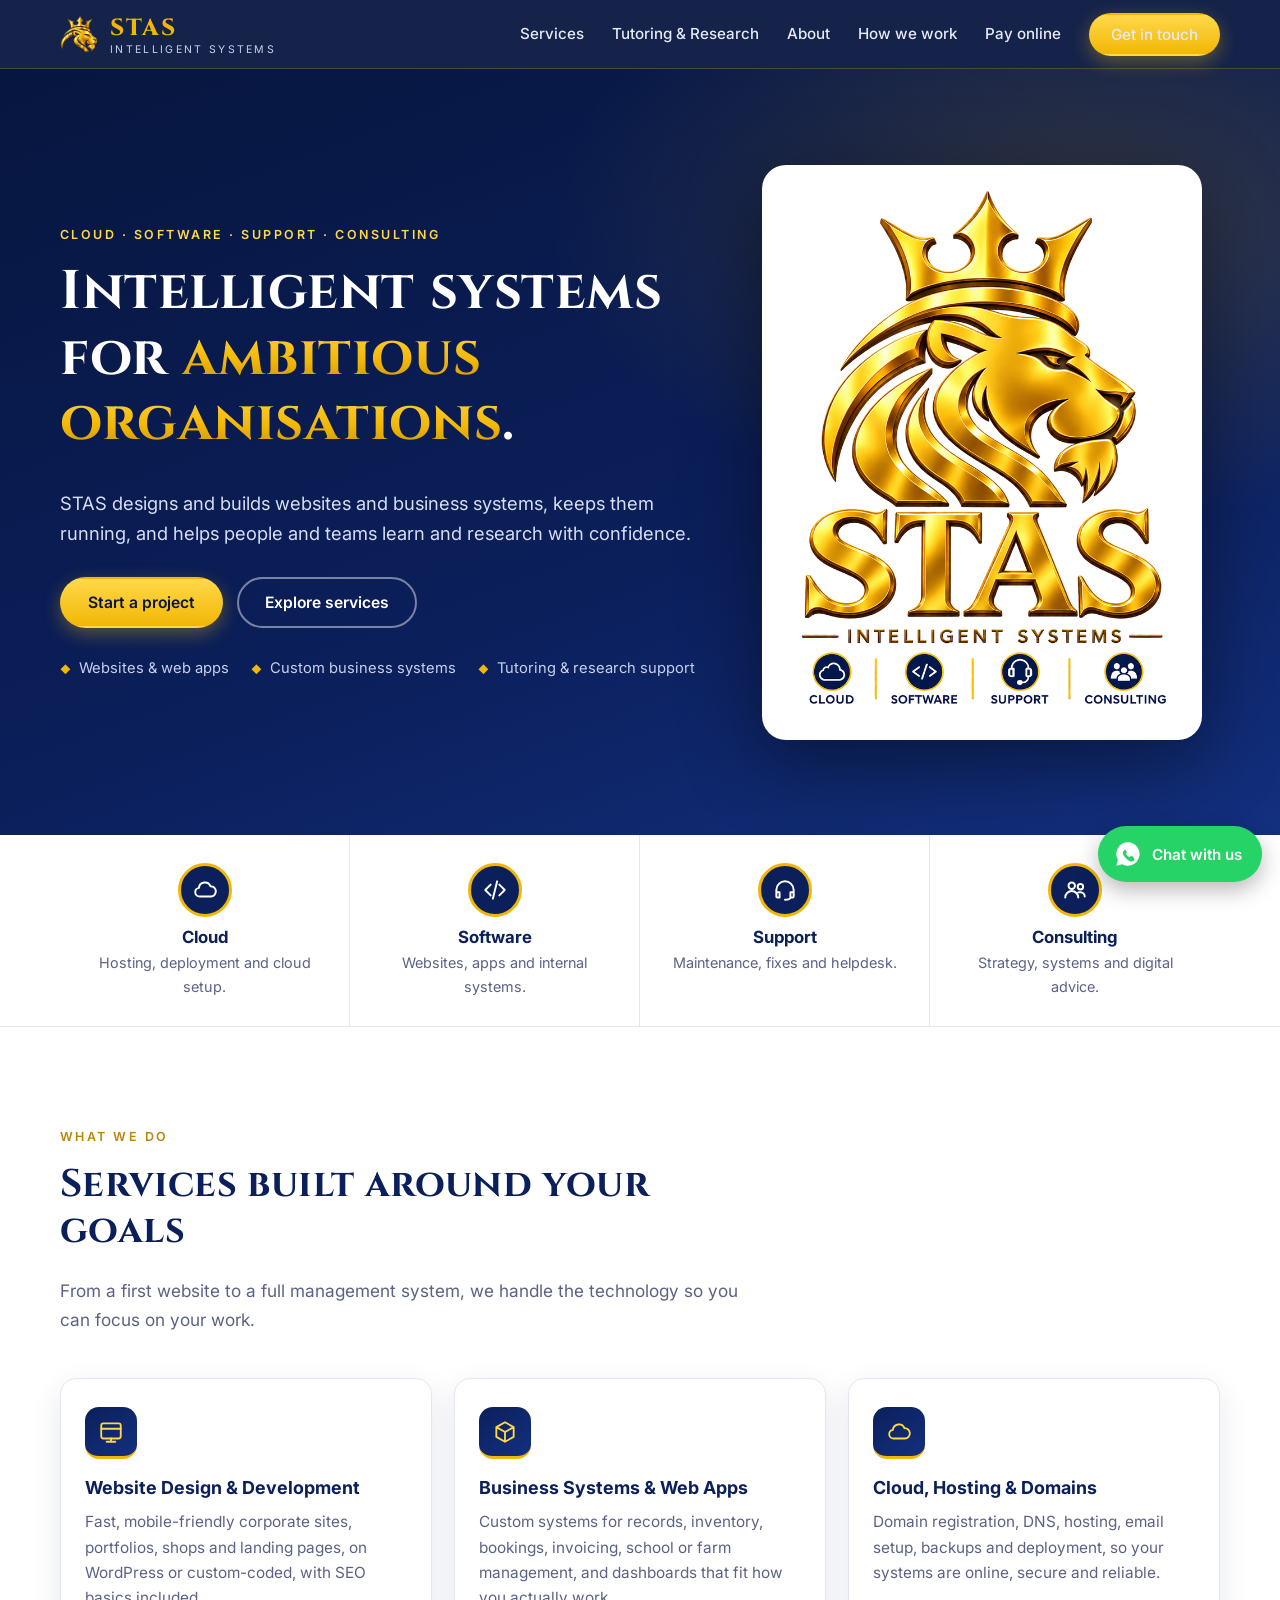
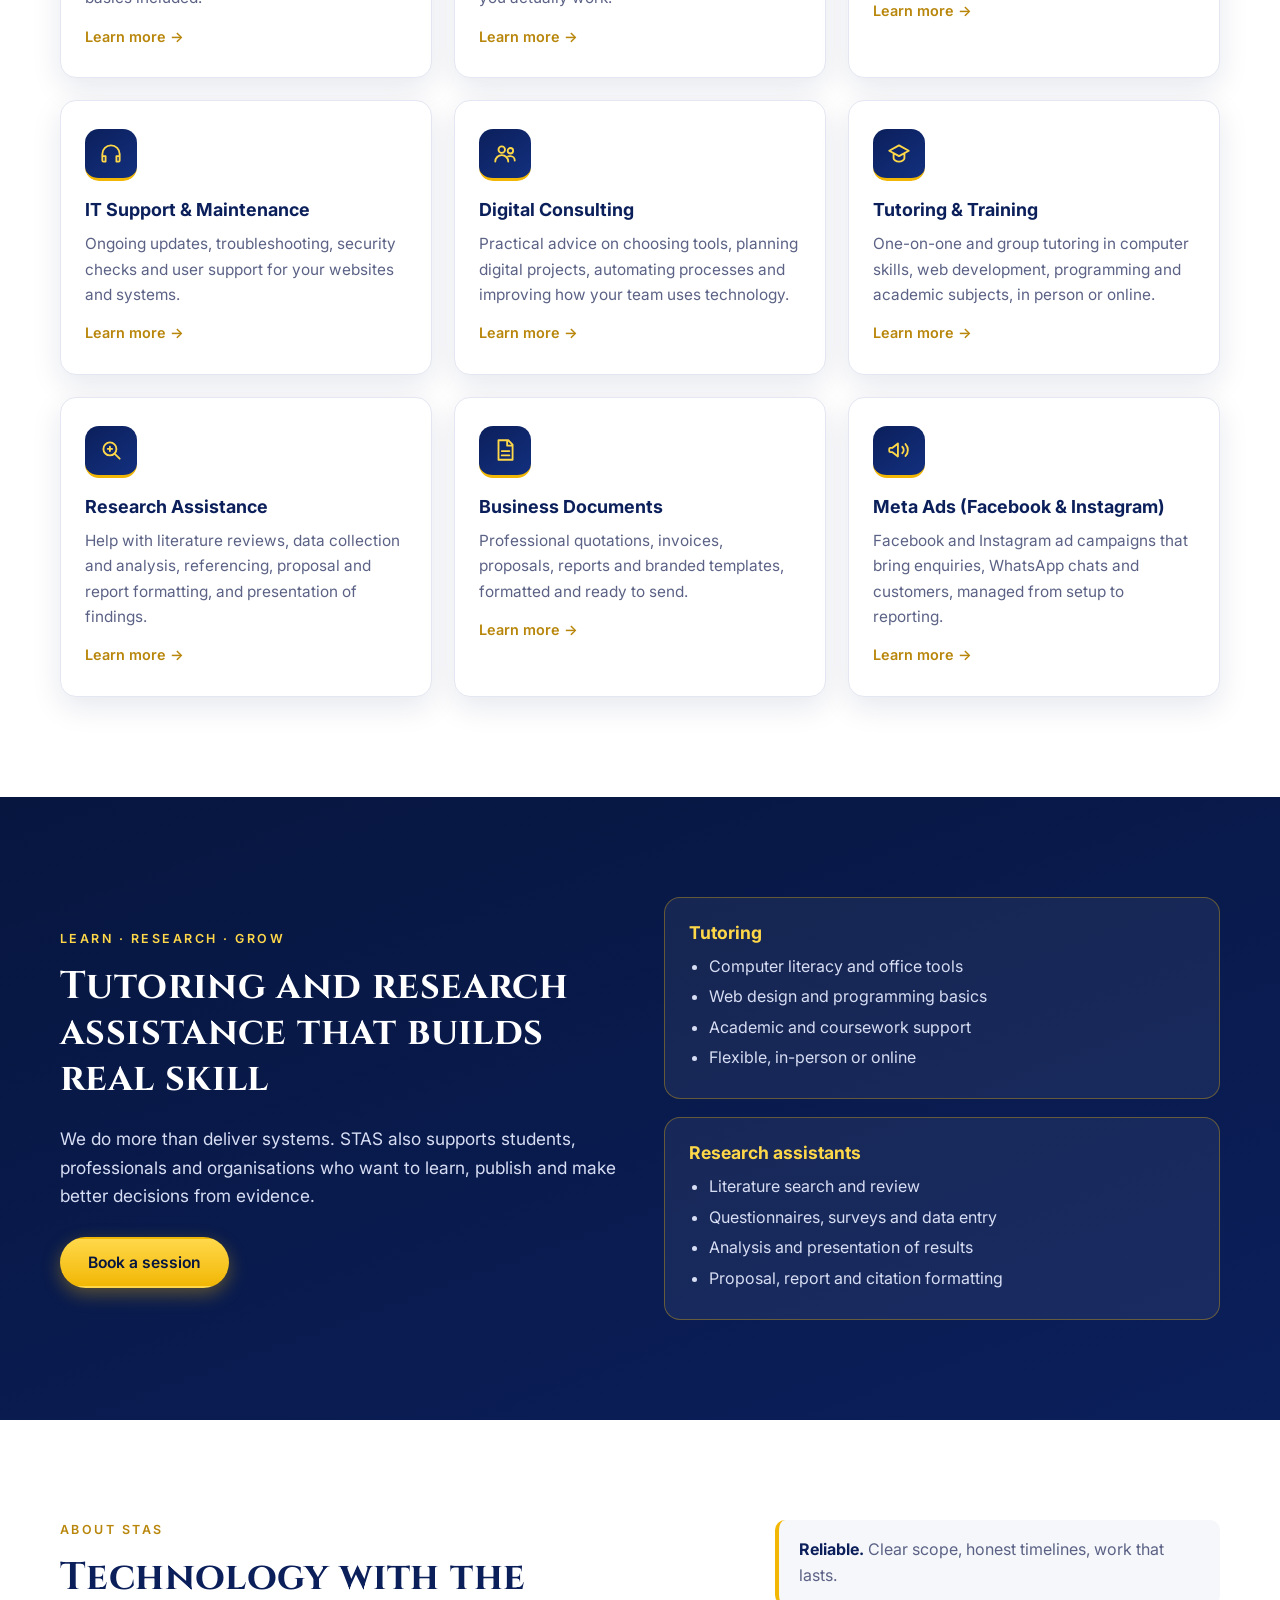
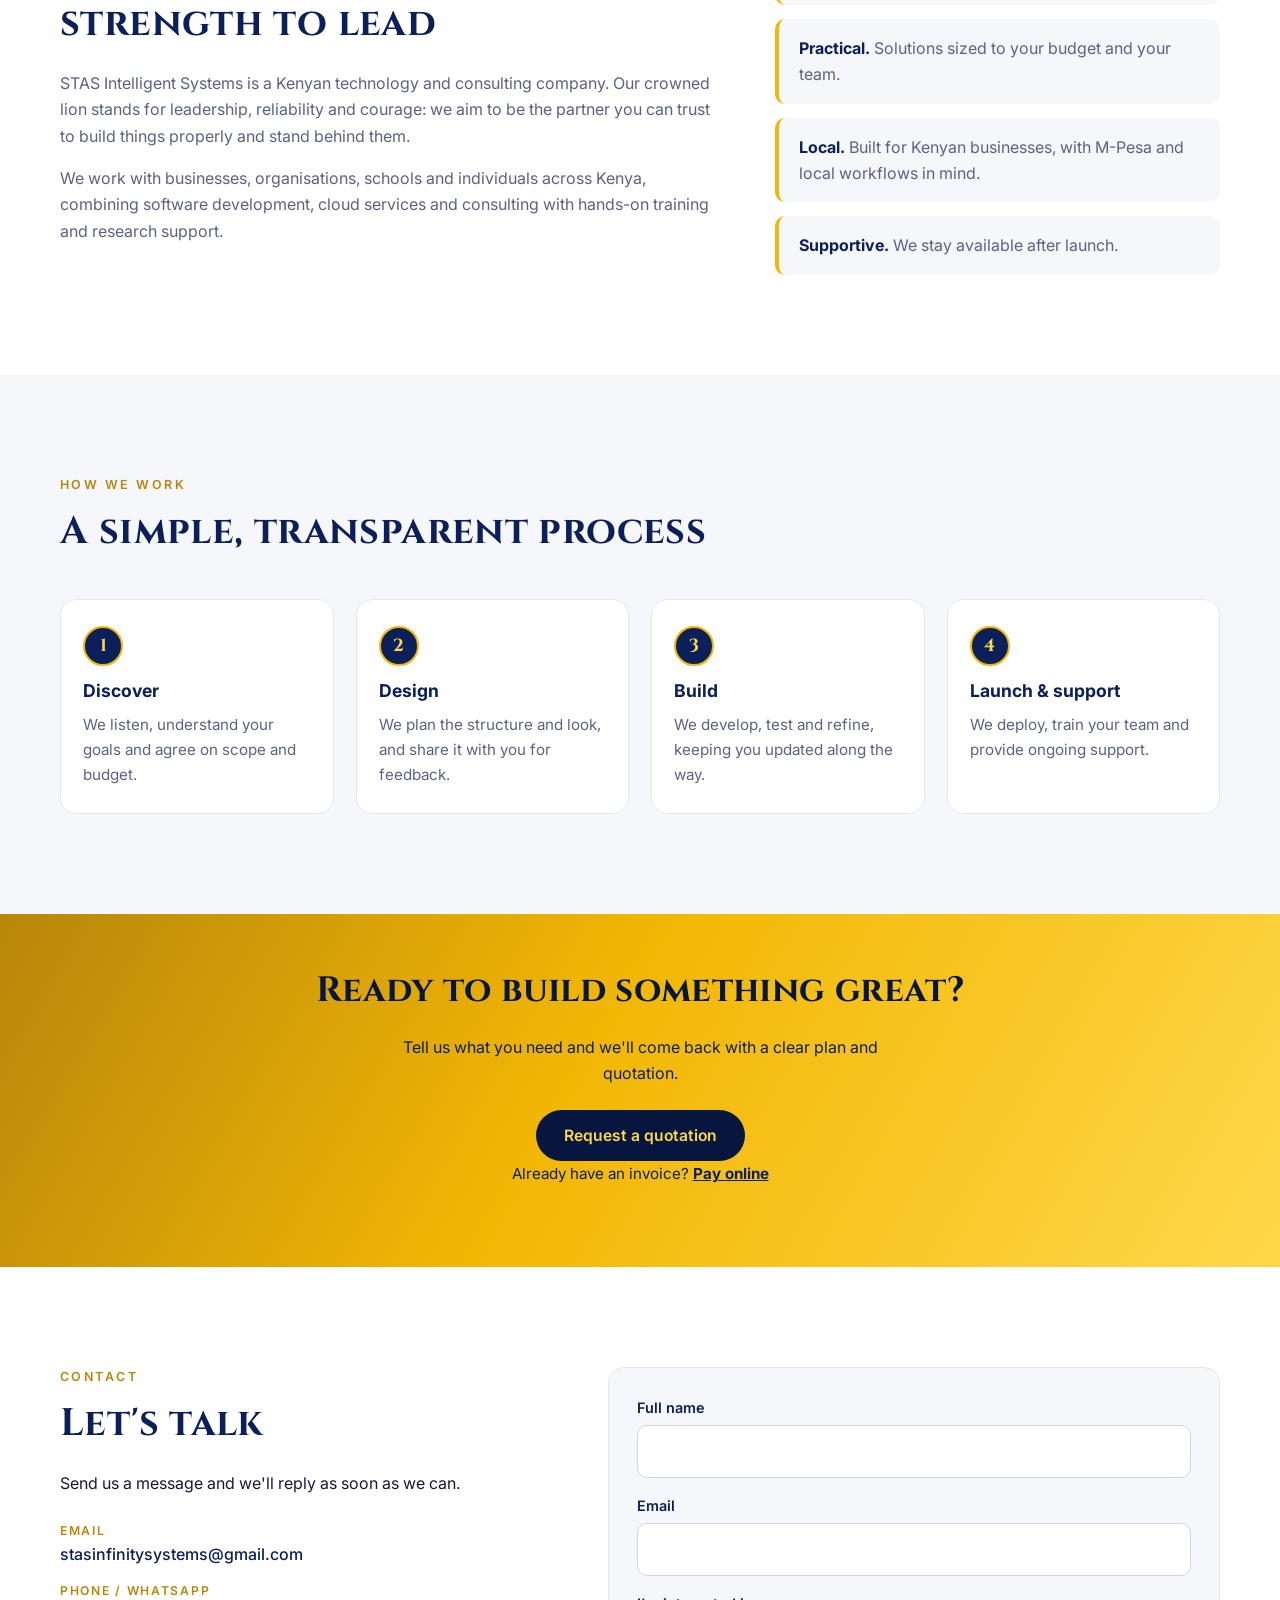
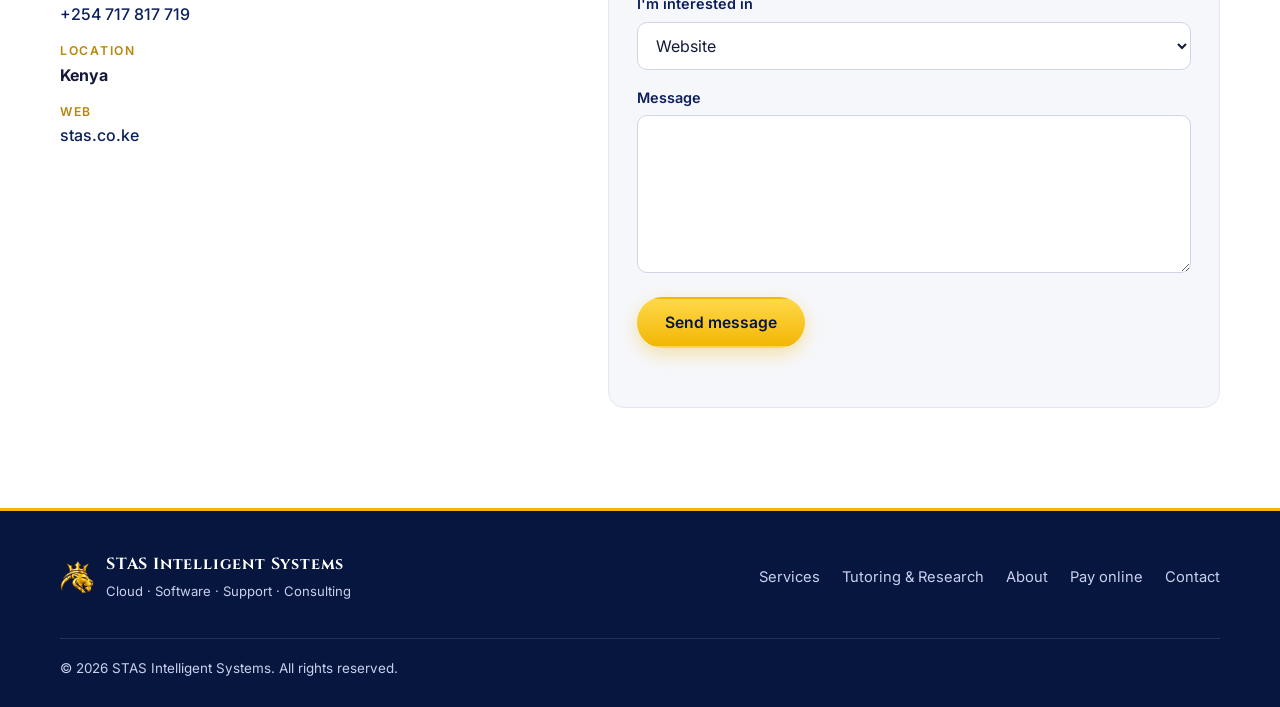
==== index.html @ 32eacbb0 "Initial commit" ====
<!doctype html>
<html lang="en">
<head>
  <meta charset="utf-8">
  <meta name="viewport" content="width=device-width, initial-scale=1">
  <title>STAS Intelligent Systems | Websites, Software, Cloud, Support &amp; Consulting in Kenya</title>
  <meta name="description" content="STAS Intelligent Systems builds websites and business systems, provides cloud, IT support and consulting, Meta (Facebook and Instagram) advertising, tutoring and research assistance. Based in Kenya.">
  <meta name="theme-color" content="#0b1f5b">
  <link rel="canonical" href="https://stas.co.ke/">
  <link rel="icon" type="image/png" sizes="64x64" href="assets/favicon-64.png">
  <link rel="apple-touch-icon" href="assets/apple-touch-icon.png">

  <meta property="og:type" content="website">
  <meta property="og:title" content="STAS Intelligent Systems">
  <meta property="og:description" content="Websites, software systems, cloud, IT support, consulting, tutoring and research assistance.">
  <meta property="og:url" content="https://stas.co.ke/">
  <meta property="og:image" content="https://stas.co.ke/assets/logo.png">

  <link rel="preconnect" href="https://fonts.googleapis.com">
  <link rel="preconnect" href="https://fonts.gstatic.com" crossorigin>
  <link href="https://fonts.googleapis.com/css2?family=Cinzel:wght@600;700;800&family=Inter:wght@400;500;600;700&display=swap" rel="stylesheet">
  <link rel="stylesheet" href="css/style.css">

  <script type="application/ld+json">
  {
    "@context": "https://schema.org",
    "@type": "Organization",
    "name": "STAS Intelligent Systems",
    "url": "https://stas.co.ke",
    "logo": "https://stas.co.ke/assets/logo.png",
    "areaServed": "KE",
    "description": "Websites, software systems, cloud, IT support, consulting, tutoring and research assistance."
  }
  </script>
</head>
<body>
  <a class="skip" href="#main">Skip to content</a>

  <header class="site-header" id="top">
    <div class="wrap header-inner">
      <a class="brand" href="#top" aria-label="STAS Intelligent Systems home">
        <img src="assets/icon.png" alt="" width="38" height="38">
        <span class="brand-text">
          <span class="brand-name">STAS</span>
          <span class="brand-sub">Intelligent Systems</span>
        </span>
      </a>

      <button class="nav-toggle" aria-expanded="false" aria-controls="nav" aria-label="Toggle menu">
        <span></span><span></span><span></span>
      </button>

      <nav id="nav" class="nav" aria-label="Main">
        <a href="#services">Services</a>
        <a href="#learning">Tutoring &amp; Research</a>
        <a href="#about">About</a>
        <a href="#process">How we work</a>
        <a href="pay.html">Pay online</a>
        <a href="#contact" class="btn btn-gold btn-sm">Get in touch</a>
      </nav>
    </div>
  </header>

  <main id="main">

    <!-- HERO -->
    <section class="hero">
      <div class="wrap hero-grid">
        <div class="hero-copy">
          <p class="eyebrow">Cloud &middot; Software &middot; Support &middot; Consulting</p>
          <h1>Intelligent systems for <span class="gold-text">ambitious organisations</span>.</h1>
          <p class="lead">
            STAS designs and builds websites and business systems, keeps them running,
            and helps people and teams learn and research with confidence.
          </p>
          <div class="hero-cta">
            <a href="#contact" class="btn btn-gold">Start a project</a>
            <a href="#services" class="btn btn-ghost">Explore services</a>
          </div>
          <ul class="hero-points">
            <li>Websites &amp; web apps</li>
            <li>Custom business systems</li>
            <li>Tutoring &amp; research support</li>
          </ul>
        </div>
        <div class="hero-logo">
          <img src="assets/logo.png" alt="STAS Intelligent Systems logo: a gold crowned lion"
               width="540" height="720"
               onerror="this.onerror=null;this.src='assets/logo-fallback.svg';">
        </div>
      </div>
    </section>

    <!-- PILLARS -->
    <section class="pillars" aria-label="Core capabilities">
      <div class="wrap pillars-grid">
        <div class="pillar">
          <span class="pillar-icon" aria-hidden="true">
            <svg viewBox="0 0 24 24"><path d="M7 18a4 4 0 0 1-.6-7.96A5.5 5.5 0 0 1 17 8.5a4.75 4.75 0 0 1 .5 9.5H7z"/></svg>
          </span>
          <h3>Cloud</h3>
          <p>Hosting, deployment and cloud setup.</p>
        </div>
        <div class="pillar">
          <span class="pillar-icon" aria-hidden="true">
            <svg viewBox="0 0 24 24"><path d="M8 7l-5 5 5 5M16 7l5 5-5 5M14 4l-4 16"/></svg>
          </span>
          <h3>Software</h3>
          <p>Websites, apps and internal systems.</p>
        </div>
        <div class="pillar">
          <span class="pillar-icon" aria-hidden="true">
            <svg viewBox="0 0 24 24"><path d="M4 14v-2a8 8 0 0 1 16 0v2M4 14h3v5H5a1 1 0 0 1-1-1v-4zM20 14h-3v5h2a1 1 0 0 0 1-1v-4zM17 19c0 1.5-2 2-5 2"/></svg>
          </span>
          <h3>Support</h3>
          <p>Maintenance, fixes and helpdesk.</p>
        </div>
        <div class="pillar">
          <span class="pillar-icon" aria-hidden="true">
            <svg viewBox="0 0 24 24"><circle cx="9" cy="8" r="3"/><circle cx="17" cy="9" r="2.5"/><path d="M3 19c0-3.3 2.7-6 6-6s6 2.7 6 6M15 14.2c.6-.2 1.3-.2 2-.2 2.2 0 4 1.8 4 4"/></svg>
          </span>
          <h3>Consulting</h3>
          <p>Strategy, systems and digital advice.</p>
        </div>
      </div>
    </section>

    <!-- SERVICES -->
    <section class="section" id="services">
      <div class="wrap">
        <div class="section-head">
          <p class="eyebrow dark">What we do</p>
          <h2>Services built around your goals</h2>
          <p class="section-lead">From a first website to a full management system, we handle the technology so you can focus on your work.</p>
        </div>

        <div class="cards">
          <a class="card card-link" href="services/website-design.html">
            <div class="card-icon" aria-hidden="true"><svg viewBox="0 0 24 24"><rect x="3" y="4" width="18" height="14" rx="2"/><path d="M3 9h18M8 21h8M12 18v3"/></svg></div>
            <h3>Website Design &amp; Development</h3>
            <p>Fast, mobile-friendly corporate sites, portfolios, shops and landing pages, on WordPress or custom-coded, with SEO basics included.</p>
            <span class="more">Learn more &rarr;</span>
          </a>

          <a class="card card-link" href="services/business-systems.html">
            <div class="card-icon" aria-hidden="true"><svg viewBox="0 0 24 24"><path d="M12 3l8 4.5v9L12 21l-8-4.5v-9L12 3zM12 12l8-4.5M12 12v9M12 12L4 7.5"/></svg></div>
            <h3>Business Systems &amp; Web Apps</h3>
            <p>Custom systems for records, inventory, bookings, invoicing, school or farm management, and dashboards that fit how you actually work.</p>
            <span class="more">Learn more &rarr;</span>
          </a>

          <a class="card card-link" href="services/cloud-hosting.html">
            <div class="card-icon" aria-hidden="true"><svg viewBox="0 0 24 24"><path d="M7 18a4 4 0 0 1-.6-7.96A5.5 5.5 0 0 1 17 8.5a4.75 4.75 0 0 1 .5 9.5H7z"/></svg></div>
            <h3>Cloud, Hosting &amp; Domains</h3>
            <p>Domain registration, DNS, hosting, email setup, backups and deployment, so your systems are online, secure and reliable.</p>
            <span class="more">Learn more &rarr;</span>
          </a>

          <a class="card card-link" href="services/it-support.html">
            <div class="card-icon" aria-hidden="true"><svg viewBox="0 0 24 24"><path d="M4 14v-2a8 8 0 0 1 16 0v2M4 14h3v5H5a1 1 0 0 1-1-1v-4zM20 14h-3v5h2a1 1 0 0 0 1-1v-4z"/></svg></div>
            <h3>IT Support &amp; Maintenance</h3>
            <p>Ongoing updates, troubleshooting, security checks and user support for your websites and systems.</p>
            <span class="more">Learn more &rarr;</span>
          </a>

          <a class="card card-link" href="services/digital-consulting.html">
            <div class="card-icon" aria-hidden="true"><svg viewBox="0 0 24 24"><circle cx="9" cy="8" r="3"/><circle cx="17" cy="9" r="2.5"/><path d="M3 19c0-3.3 2.7-6 6-6s6 2.7 6 6M15 14.2c.6-.2 1.3-.2 2-.2 2.2 0 4 1.8 4 4"/></svg></div>
            <h3>Digital Consulting</h3>
            <p>Practical advice on choosing tools, planning digital projects, automating processes and improving how your team uses technology.</p>
            <span class="more">Learn more &rarr;</span>
          </a>

          <a class="card card-link" href="services/tutoring.html">
            <div class="card-icon" aria-hidden="true"><svg viewBox="0 0 24 24"><path d="M3 9l9-5 9 5-9 5-9-5zM7 11.5V16c0 1.2 2.2 3 5 3s5-1.8 5-3v-4.5"/></svg></div>
            <h3>Tutoring &amp; Training</h3>
            <p>One-on-one and group tutoring in computer skills, web development, programming and academic subjects, in person or online.</p>
            <span class="more">Learn more &rarr;</span>
          </a>

          <a class="card card-link" href="services/research-assistance.html">
            <div class="card-icon" aria-hidden="true"><svg viewBox="0 0 24 24"><circle cx="11" cy="11" r="6"/><path d="M20 20l-4.5-4.5M9 11h4M11 9v4"/></svg></div>
            <h3>Research Assistance</h3>
            <p>Help with literature reviews, data collection and analysis, referencing, proposal and report formatting, and presentation of findings.</p>
            <span class="more">Learn more &rarr;</span>
          </a>

          <a class="card card-link" href="services/business-documents.html">
            <div class="card-icon" aria-hidden="true"><svg viewBox="0 0 24 24"><path d="M6 3h9l4 4v14H6zM14 3v5h5M9 13h7M9 17h7"/></svg></div>
            <h3>Business Documents</h3>
            <p>Professional quotations, invoices, proposals, reports and branded templates, formatted and ready to send.</p>
            <span class="more">Learn more &rarr;</span>
          </a>

          <a class="card card-link" href="services/meta-ads.html">
            <div class="card-icon" aria-hidden="true"><svg viewBox="0 0 24 24"><path d="M3 11v2a1 1 0 0 0 1 1h2l5 4V6L6 10H4a1 1 0 0 0-1 1zM15 9a4 4 0 0 1 0 6M18 6.5a8 8 0 0 1 0 11"/></svg></div>
            <h3>Meta Ads (Facebook &amp; Instagram)</h3>
            <p>Facebook and Instagram ad campaigns that bring enquiries, WhatsApp chats and customers, managed from setup to reporting.</p>
            <span class="more">Learn more &rarr;</span>
          </a>
        </div>
      </div>
    </section>

    <!-- TUTORING & RESEARCH -->
    <section class="section section-navy" id="learning">
      <div class="wrap split">
        <div>
          <p class="eyebrow">Learn &middot; Research &middot; Grow</p>
          <h2>Tutoring and research assistance that builds real skill</h2>
          <p class="lead-sm">We do more than deliver systems. STAS also supports students, professionals and organisations who want to learn, publish and make better decisions from evidence.</p>
          <a href="#contact" class="btn btn-gold">Book a session</a>
        </div>
        <div class="split-cards">
          <div class="mini">
            <h3>Tutoring</h3>
            <ul>
              <li>Computer literacy and office tools</li>
              <li>Web design and programming basics</li>
              <li>Academic and coursework support</li>
              <li>Flexible, in-person or online</li>
            </ul>
          </div>
          <div class="mini">
            <h3>Research assistants</h3>
            <ul>
              <li>Literature search and review</li>
              <li>Questionnaires, surveys and data entry</li>
              <li>Analysis and presentation of results</li>
              <li>Proposal, report and citation formatting</li>
            </ul>
          </div>
        </div>
      </div>
    </section>

    <!-- ABOUT -->
    <section class="section" id="about">
      <div class="wrap about-grid">
        <div>
          <p class="eyebrow dark">About STAS</p>
          <h2>Technology with the strength to lead</h2>
          <p>STAS Intelligent Systems is a Kenyan technology and consulting company. Our crowned lion stands for leadership, reliability and courage: we aim to be the partner you can trust to build things properly and stand behind them.</p>
          <p>We work with businesses, organisations, schools and individuals across Kenya, combining software development, cloud services and consulting with hands-on training and research support.</p>
        </div>
        <ul class="values">
          <li><strong>Reliable.</strong> Clear scope, honest timelines, work that lasts.</li>
          <li><strong>Practical.</strong> Solutions sized to your budget and your team.</li>
          <li><strong>Local.</strong> Built for Kenyan businesses, with M-Pesa and local workflows in mind.</li>
          <li><strong>Supportive.</strong> We stay available after launch.</li>
        </ul>
      </div>
    </section>

    <!-- PROCESS -->
    <section class="section section-soft" id="process">
      <div class="wrap">
        <div class="section-head">
          <p class="eyebrow dark">How we work</p>
          <h2>A simple, transparent process</h2>
        </div>
        <ol class="steps">
          <li><span class="step-num">1</span><h3>Discover</h3><p>We listen, understand your goals and agree on scope and budget.</p></li>
          <li><span class="step-num">2</span><h3>Design</h3><p>We plan the structure and look, and share it with you for feedback.</p></li>
          <li><span class="step-num">3</span><h3>Build</h3><p>We develop, test and refine, keeping you updated along the way.</p></li>
          <li><span class="step-num">4</span><h3>Launch &amp; support</h3><p>We deploy, train your team and provide ongoing support.</p></li>
        </ol>
      </div>
    </section>

    <!-- CTA -->
    <section class="cta">
      <div class="wrap cta-inner">
        <h2>Ready to build something great?</h2>
        <p>Tell us what you need and we'll come back with a clear plan and quotation.</p>
        <a href="#contact" class="btn btn-gold">Request a quotation</a>
        <p class="cta-pay">Already have an invoice? <a href="pay.html">Pay online</a></p>
      </div>
    </section>

    <!-- CONTACT -->
    <section class="section" id="contact">
      <div class="wrap contact-grid">
        <div>
          <p class="eyebrow dark">Contact</p>
          <h2>Let's talk</h2>
          <p>Send us a message and we'll reply as soon as we can.</p>
          <ul class="contact-list">
            <li><span>Email</span><a href="mailto:stasinfinitysystems@gmail.com" data-site-href="mailto" data-site-text="email">stasinfinitysystems@gmail.com</a></li>
            <li><span>Phone / WhatsApp</span><a href="https://wa.me/254717817719" target="_blank" rel="noopener" data-site-href="whatsapp" data-site-text="phone">+254 717 817 719</a></li>
            <li><span>Location</span><b data-site-text="location">Kenya</b></li>
            <li><span>Web</span><a href="https://stas.co.ke">stas.co.ke</a></li>
          </ul>
        </div>

        <form class="form" id="contact-form" action="mailto:stasinfinitysystems@gmail.com" method="post" enctype="text/plain" novalidate>
          <div class="field">
            <label for="name">Full name</label>
            <input id="name" name="name" type="text" autocomplete="name" required>
          </div>
          <div class="field">
            <label for="email">Email</label>
            <input id="email" name="email" type="email" autocomplete="email" required>
          </div>
          <div class="field">
            <label for="service">I'm interested in</label>
            <select id="service" name="service">
              <option>Website</option>
              <option>Business system / web app</option>
              <option>Cloud, hosting &amp; domains</option>
              <option>IT support</option>
              <option>Consulting</option>
              <option>Tutoring</option>
              <option>Research assistance</option>
              <option>Meta (Facebook &amp; Instagram) ads</option>
              <option>Something else</option>
            </select>
          </div>
          <div class="field">
            <label for="message">Message</label>
            <textarea id="message" name="message" rows="5" required></textarea>
          </div>
          <input type="checkbox" name="botcheck" class="hp" tabindex="-1" autocomplete="off" aria-hidden="true">
          <button type="submit" class="btn btn-gold">Send message</button>
          <p class="form-note" id="form-note" role="status"></p>
        </form>
      </div>
    </section>
  </main>

  <footer class="site-footer">
    <div class="wrap footer-inner">
      <div class="footer-brand">
        <img src="assets/icon.png" alt="" width="34" height="34">
        <div>
          <strong>STAS Intelligent Systems</strong>
          <span>Cloud &middot; Software &middot; Support &middot; Consulting</span>
        </div>
      </div>
      <nav class="footer-nav" aria-label="Footer">
        <a href="#services">Services</a>
        <a href="#learning">Tutoring &amp; Research</a>
        <a href="#about">About</a>
        <a href="pay.html">Pay online</a>
        <a href="#contact">Contact</a>
      </nav>
      <p class="copy">&copy; <span id="year">2026</span> STAS Intelligent Systems. All rights reserved.</p>
    </div>
  </footer>

  <script src="js/site-config.js"></script>
  <script src="js/main.js"></script>
</body>
</html>
---- css/style.css ----
:root {
  --navy: #0b1f5b;
  --navy-deep: #07163f;
  --navy-soft: #13307f;
  --gold: #f2b705;
  --gold-light: #ffd84a;
  --gold-dark: #b8860b;
  --ink: #14193a;
  --muted: #5b6285;
  --bg: #ffffff;
  --bg-soft: #f6f7fb;
  --line: #e4e7f1;
  --radius: 16px;
  --shadow: 0 10px 30px rgba(11, 31, 91, 0.10);
  --font-head: "Cinzel", Georgia, serif;
  --font-body: "Inter", system-ui, -apple-system, "Segoe UI", Roboto, sans-serif;
}

*, *::before, *::after { box-sizing: border-box; }
html { scroll-behavior: smooth; scroll-padding-top: 80px; }
body {
  margin: 0;
  font-family: var(--font-body);
  color: var(--ink);
  background: var(--bg);
  line-height: 1.65;
  -webkit-font-smoothing: antialiased;
}
img { max-width: 100%; height: auto; display: block; }
a { color: inherit; }
h1, h2, h3 { line-height: 1.2; margin: 0 0 .6em; }
h1, h2 { font-family: var(--font-head); letter-spacing: .01em; }
p { margin: 0 0 1em; }

.wrap { width: min(1160px, 100% - 40px); margin-inline: auto; }
.skip { position: absolute; left: -999px; top: 0; background: var(--gold); color: var(--navy); padding: 10px 16px; z-index: 200; }
.skip:focus { left: 10px; top: 10px; }

.gold-text {
  background: linear-gradient(180deg, var(--gold-light), var(--gold) 55%, var(--gold-dark));
  -webkit-background-clip: text; background-clip: text;
  color: transparent; -webkit-text-fill-color: transparent;
}

/* Buttons */
.btn {
  display: inline-block; font: 600 .98rem var(--font-body);
  padding: 14px 26px; border-radius: 999px; text-decoration: none;
  border: 2px solid transparent; cursor: pointer;
  transition: transform .15s ease, box-shadow .15s ease, background .15s ease;
}
.btn:hover { transform: translateY(-2px); }
.btn-sm { padding: 10px 20px; font-size: .9rem; }
.btn-gold {
  background: linear-gradient(180deg, var(--gold-light), var(--gold));
  color: var(--navy-deep); box-shadow: 0 6px 18px rgba(242, 183, 5, .35);
}
.btn-gold:hover { box-shadow: 0 10px 24px rgba(242, 183, 5, .5); }
.btn-ghost { border-color: rgba(255, 255, 255, .45); color: #fff; }
.btn-ghost:hover { background: rgba(255, 255, 255, .1); }

/* Header */
.site-header {
  position: sticky; top: 0; z-index: 100;
  background: rgba(7, 22, 63, .94); backdrop-filter: blur(8px);
  border-bottom: 1px solid rgba(242, 183, 5, .25);
}
.header-inner { display: flex; align-items: center; justify-content: space-between; min-height: 68px; }
.brand { display: flex; align-items: center; gap: 12px; text-decoration: none; color: #fff; }
.brand-text { display: flex; flex-direction: column; line-height: 1.1; }
.brand-name { font: 800 1.45rem var(--font-head); letter-spacing: .08em; color: var(--gold); }
.brand-sub { font-size: .66rem; letter-spacing: .22em; text-transform: uppercase; color: #c9d0ee; }

.nav { display: flex; align-items: center; gap: 28px; }
.nav a { color: #e6eaf8; text-decoration: none; font-weight: 500; font-size: .95rem; }
.nav a:not(.btn):hover { color: var(--gold-light); }

.nav-toggle { display: none; background: none; border: 0; padding: 8px; cursor: pointer; }
.nav-toggle span { display: block; width: 24px; height: 2px; background: var(--gold); margin: 5px 0; transition: .2s; }

/* Hero */
.hero {
  background:
    radial-gradient(900px 500px at 85% 20%, rgba(242, 183, 5, .18), transparent 60%),
    linear-gradient(160deg, var(--navy-deep), var(--navy) 60%, var(--navy-soft));
  color: #fff; padding: clamp(48px, 8vw, 96px) 0;
}
.hero-grid { display: grid; grid-template-columns: 1.15fr .85fr; gap: 40px; align-items: center; }
.eyebrow {
  text-transform: uppercase; letter-spacing: .2em; font-size: .78rem; font-weight: 600;
  color: var(--gold-light); margin-bottom: 14px;
}
.eyebrow.dark { color: var(--gold-dark); }
.hero h1 { font-size: clamp(2rem, 4.6vw, 3.4rem); font-weight: 700; }
.lead { font-size: 1.15rem; color: #d7ddf3; max-width: 56ch; }
.hero-cta { display: flex; flex-wrap: wrap; gap: 14px; margin: 28px 0; }
.hero-points { list-style: none; padding: 0; margin: 0; display: flex; flex-wrap: wrap; gap: 10px 22px; color: #c9d0ee; font-size: .92rem; }
.hero-points li::before { content: "\25C6"; color: var(--gold); margin-right: 8px; font-size: .7em; }
.hero-logo { display: flex; justify-content: center; }
.hero-logo img {
  width: min(440px, 100%);
  filter: drop-shadow(0 20px 40px rgba(0, 0, 0, .45));
  background: #fff; border-radius: 24px; padding: 18px;
}

/* Pillars */
.pillars { background: #fff; margin-top: -1px; border-bottom: 1px solid var(--line); }
.pillars-grid { display: grid; grid-template-columns: repeat(4, 1fr); }
.pillar { padding: 28px 22px; text-align: center; border-right: 1px solid var(--line); }
.pillar:last-child { border-right: 0; }
.pillar h3 { font-size: 1.05rem; margin: 10px 0 4px; color: var(--navy); }
.pillar p { margin: 0; font-size: .9rem; color: var(--muted); }
.pillar-icon {
  width: 54px; height: 54px; border-radius: 50%; background: var(--navy);
  border: 3px solid var(--gold); display: inline-grid; place-items: center;
}
.pillar-icon svg { width: 26px; height: 26px; fill: none; stroke: #fff; stroke-width: 1.8; stroke-linecap: round; stroke-linejoin: round; }

/* Sections */
.section { padding: clamp(56px, 8vw, 100px) 0; }
.section-soft { background: var(--bg-soft); }
.section-head { max-width: 680px; margin-bottom: 44px; }
.section h2 { font-size: clamp(1.7rem, 3.2vw, 2.4rem); color: var(--navy); }
.section-lead { color: var(--muted); font-size: 1.08rem; }

.cards { display: grid; grid-template-columns: repeat(auto-fill, minmax(260px, 1fr)); gap: 22px; }
.card {
  background: #fff; border: 1px solid var(--line); border-radius: var(--radius);
  padding: 28px 24px; box-shadow: var(--shadow);
  transition: transform .2s ease, border-color .2s ease;
}
.card:hover { transform: translateY(-5px); border-color: var(--gold); }
.card h3 { font-size: 1.12rem; color: var(--navy); }
.card p { color: var(--muted); font-size: .96rem; margin: 0; }
.card-icon {
  width: 52px; height: 52px; border-radius: 14px; margin-bottom: 18px;
  background: linear-gradient(145deg, var(--navy), var(--navy-soft));
  display: grid; place-items: center; border-bottom: 3px solid var(--gold);
}
.card-icon svg { width: 26px; height: 26px; fill: none; stroke: var(--gold-light); stroke-width: 1.7; stroke-linecap: round; stroke-linejoin: round; }

/* Navy section */
.section-navy { background: linear-gradient(160deg, var(--navy-deep), var(--navy)); color: #fff; }
.section-navy h2 { color: #fff; }
.split { display: grid; grid-template-columns: 1fr 1fr; gap: 48px; align-items: center; }
.lead-sm { color: #d7ddf3; font-size: 1.08rem; margin-bottom: 26px; }
.split-cards { display: grid; gap: 18px; }
.mini { background: rgba(255, 255, 255, .06); border: 1px solid rgba(242, 183, 5, .35); border-radius: var(--radius); padding: 24px; }
.mini h3 { color: var(--gold-light); margin-bottom: 10px; font-size: 1.1rem; }
.mini ul { margin: 0; padding-left: 20px; color: #d7ddf3; }
.mini li { margin-bottom: 4px; }

/* About */
.about-grid { display: grid; grid-template-columns: 1.2fr .8fr; gap: 48px; align-items: start; }
.about-grid p { color: var(--muted); }
.values { list-style: none; margin: 0; padding: 0; display: grid; gap: 14px; }
.values li {
  background: var(--bg-soft); border-left: 4px solid var(--gold);
  padding: 16px 20px; border-radius: 10px; color: var(--muted);
}
.values strong { color: var(--navy); }

/* Process */
.steps { list-style: none; padding: 0; margin: 0; display: grid; grid-template-columns: repeat(4, 1fr); gap: 22px; }
.steps li { background: #fff; border: 1px solid var(--line); border-radius: var(--radius); padding: 26px 22px; }
.steps h3 { color: var(--navy); font-size: 1.1rem; }
.steps p { color: var(--muted); margin: 0; font-size: .95rem; }
.step-num {
  display: inline-grid; place-items: center; width: 40px; height: 40px; border-radius: 50%;
  background: var(--navy); color: var(--gold-light); font: 700 1.1rem var(--font-head);
  border: 2px solid var(--gold); margin-bottom: 14px;
}

/* CTA */
.cta { background: linear-gradient(120deg, var(--gold-dark), var(--gold) 45%, var(--gold-light)); padding: 56px 0; text-align: center; }
.cta h2 { color: var(--navy-deep); font-size: clamp(1.6rem, 3vw, 2.2rem); }
.cta p { color: var(--navy); max-width: 52ch; margin: 0 auto 24px; }
.cta .btn-gold { background: var(--navy-deep); color: var(--gold-light); box-shadow: none; }

/* Contact */
.contact-grid { display: grid; grid-template-columns: .9fr 1.1fr; gap: 48px; }
.contact-list { list-style: none; padding: 0; margin: 24px 0 0; display: grid; gap: 14px; }
.contact-list li { display: flex; flex-direction: column; font-weight: 500; }
.contact-list span { font-size: .76rem; letter-spacing: .14em; text-transform: uppercase; color: var(--gold-dark); font-weight: 600; }
.contact-list a { color: var(--navy); text-decoration: none; }
.contact-list a:hover { text-decoration: underline; }

.form { background: var(--bg-soft); border: 1px solid var(--line); border-radius: var(--radius); padding: 28px; }
.field { margin-bottom: 16px; }
.field label { display: block; font-weight: 600; font-size: .9rem; margin-bottom: 6px; color: var(--navy); }
.field input, .field select, .field textarea {
  width: 100%; padding: 12px 14px; font: inherit; color: var(--ink);
  border: 1px solid #cfd4e6; border-radius: 10px; background: #fff;
}
.field input:focus, .field select:focus, .field textarea:focus { outline: 2px solid var(--gold); border-color: var(--gold); }
.field.invalid input, .field.invalid textarea { border-color: #c0392b; }
.form-note { margin: 14px 0 0; font-size: .9rem; color: var(--muted); min-height: 1.2em; }

/* Footer */
.site-footer { background: var(--navy-deep); color: #c9d0ee; padding: 40px 0 28px; border-top: 3px solid var(--gold); }
.footer-inner { display: grid; grid-template-columns: 1fr auto; gap: 24px; align-items: center; }
.footer-brand { display: flex; gap: 12px; align-items: center; }
.footer-brand strong { display: block; color: #fff; font-family: var(--font-head); letter-spacing: .05em; }
.footer-brand span { font-size: .82rem; }
.footer-nav { display: flex; gap: 22px; flex-wrap: wrap; }
.footer-nav a { text-decoration: none; font-size: .92rem; }
.footer-nav a:hover { color: var(--gold-light); }
.copy { grid-column: 1 / -1; margin: 10px 0 0; padding-top: 18px; border-top: 1px solid rgba(255, 255, 255, .12); font-size: .84rem; }

/* 404 */
.notfound { min-height: 100vh; display: grid; place-items: center; text-align: center; background: linear-gradient(160deg, var(--navy-deep), var(--navy)); color: #fff; padding: 24px; }
.notfound h1 { font-size: clamp(3rem, 10vw, 6rem); margin: 0; }
.notfound p { color: #d7ddf3; margin-bottom: 24px; }

/* Reveal animation */
.reveal { opacity: 0; transform: translateY(20px); transition: opacity .6s ease, transform .6s ease; }
.reveal.in { opacity: 1; transform: none; }

/* Responsive */
@media (max-width: 960px) {
  .hero-grid, .split, .about-grid, .contact-grid { grid-template-columns: 1fr; }
  .hero-logo { order: -1; }
  .hero-logo img { width: min(300px, 70%); }
  .pillars-grid { grid-template-columns: repeat(2, 1fr); }
  .pillar:nth-child(2) { border-right: 0; }
  .pillar:nth-child(-n+2) { border-bottom: 1px solid var(--line); }
  .steps { grid-template-columns: repeat(2, 1fr); }
}
@media (max-width: 820px) {
  .nav-toggle { display: block; }
  .nav {
    position: absolute; top: 100%; left: 0; right: 0; background: var(--navy-deep);
    flex-direction: column; align-items: stretch; gap: 0; padding: 8px 20px 20px;
    display: none; border-bottom: 1px solid rgba(242, 183, 5, .25);
  }
  .nav.open { display: flex; }
  .nav a { padding: 14px 0; border-bottom: 1px solid rgba(255, 255, 255, .08); }
  .nav a.btn { margin-top: 14px; text-align: center; border-bottom: 0; }
}
@media (max-width: 560px) {
  .steps { grid-template-columns: 1fr; }
  .footer-inner { grid-template-columns: 1fr; }
}
@media (prefers-reduced-motion: reduce) {
  html { scroll-behavior: auto; }
  .reveal { opacity: 1; transform: none; transition: none; }
  .btn, .card { transition: none; }
}

/* ---------- Payments page ---------- */
.cta-pay { margin: 18px 0 0; font-size: .95rem; color: var(--navy); }
.cta-pay a { font-weight: 700; }
.nav a[aria-current="page"] { color: var(--gold-light); }

.pay-hero { background: linear-gradient(160deg, var(--navy-deep), var(--navy)); color: #fff; padding: clamp(40px, 6vw, 72px) 0; }
.pay-hero h1 { font-size: clamp(1.9rem, 4vw, 2.8rem); margin-bottom: .3em; }
.pay-section { background: var(--bg-soft); }
.pay-grid { display: grid; grid-template-columns: 1.4fr .8fr; gap: 36px; align-items: start; }
.form-title { font-family: var(--font-head); font-size: 1.35rem; color: var(--navy); margin: 0 0 18px; }
.field-row { display: grid; grid-template-columns: 1fr 1fr; gap: 16px; }
.pay-section .form { background: #fff; }

.methods { border: 0; padding: 0; margin: 6px 0 22px; display: grid; gap: 10px; }
.methods legend { font-weight: 600; font-size: .9rem; color: var(--navy); margin-bottom: 8px; padding: 0; }
.method { display: flex; gap: 12px; align-items: flex-start; border: 1px solid #cfd4e6; border-radius: 12px; padding: 14px 16px; cursor: pointer; background: #fff; }
.method:hover { border-color: var(--gold); }
.method:has(input:checked) { border-color: var(--gold); box-shadow: 0 0 0 2px rgba(242, 183, 5, .35); }
.method input { margin-top: 4px; accent-color: var(--navy); }
.method-body { display: flex; flex-direction: column; }
.method-body small { color: var(--muted); }

.notice { background: #fff8e1; border: 1px solid var(--gold); border-radius: 12px; padding: 18px 20px; }
.result { background: #fff; border: 1px solid var(--line); border-radius: var(--radius); padding: 28px; box-shadow: var(--shadow); }
.summary { background: var(--bg-soft); border-radius: 12px; padding: 14px 18px; margin-bottom: 20px; }
.summary-row { display: flex; justify-content: space-between; gap: 16px; padding: 6px 0; border-bottom: 1px solid var(--line); }
.summary-row:last-child { border-bottom: 0; }
.summary-row span { color: var(--muted); }
.pay-steps { padding-left: 20px; color: var(--muted); }
.copy-row { display: flex; align-items: center; gap: 12px; flex-wrap: wrap; padding: 10px 0; border-bottom: 1px solid var(--line); }
.copy-label { width: 140px; color: var(--muted); font-size: .9rem; }
.copy-value { flex: 1; font-size: 1.05rem; font-weight: 600; color: var(--navy); word-break: break-all; }
.copy-btn, .link-btn { font: 600 .85rem var(--font-body); cursor: pointer; border-radius: 999px; }
.copy-btn { border: 1px solid var(--navy); background: #fff; color: var(--navy); padding: 6px 14px; }
.copy-btn:hover { background: var(--navy); color: #fff; }
.link-btn { background: none; border: 0; color: var(--navy); text-decoration: underline; margin-top: 18px; padding: 0; }
.small { font-size: .85rem; color: var(--muted); margin-top: 12px; }
.confirm { margin-top: 26px; padding-top: 20px; border-top: 2px solid var(--gold); }
.confirm h3 { color: var(--navy); }
.btn-ghost-dark { border-color: var(--navy); color: var(--navy); background: transparent; }
.btn-ghost-dark:hover { background: var(--navy); color: #fff; }

.pay-aside { background: #fff; border: 1px solid var(--line); border-radius: var(--radius); padding: 24px; }
.pay-aside h3 { color: var(--navy); font-size: 1.05rem; }
.checks { padding-left: 20px; color: var(--muted); font-size: .95rem; }
.checks li { margin-bottom: 8px; }

@media (max-width: 960px) { .pay-grid { grid-template-columns: 1fr; } }
@media (max-width: 560px) { .field-row { grid-template-columns: 1fr; } .copy-label { width: 100%; } }

/* ---------- Service pages, cards as links, WhatsApp button, form states ---------- */
.card-link { display: block; text-decoration: none; color: inherit; }
.card-link .more { display: inline-block; margin-top: 14px; font-weight: 600; font-size: .9rem; color: var(--gold-dark); }
.card-link:hover .more { color: var(--navy); }
.cards { grid-template-columns: repeat(auto-fill, minmax(300px, 1fr)); }
.card-icon.sm { width: 40px; height: 40px; margin: 0; border-radius: 10px; flex: none; }
.card-icon.sm svg { width: 20px; height: 20px; }
.card-icon.lg { width: 64px; height: 64px; margin-bottom: 18px; }
.card-icon.lg svg { width: 32px; height: 32px; }

.svc-hero .crumbs { font-size: .85rem; color: #c9d0ee; margin-bottom: 18px; }
.svc-hero .crumbs a { color: var(--gold-light); text-decoration: none; }
.svc-grid { display: grid; grid-template-columns: 1.4fr .8fr; gap: 40px; align-items: start; }
.svc-list { list-style: none; margin: 0; padding: 0; display: grid; gap: 12px; }
.svc-list li { position: relative; padding: 14px 18px 14px 46px; background: var(--bg-soft); border-radius: 12px; }
.svc-list li::before { content: "\2713"; position: absolute; left: 16px; top: 13px; color: var(--navy); background: var(--gold); width: 22px; height: 22px; border-radius: 50%; display: grid; place-items: center; font-size: .75rem; font-weight: 700; line-height: 22px; text-align: center; }
.svc-note { margin-top: 22px; padding: 16px 20px; border-left: 4px solid var(--gold); background: #fff8e1; border-radius: 10px; color: var(--ink); }
.others { display: grid; grid-template-columns: repeat(auto-fill, minmax(260px, 1fr)); gap: 14px; }
.other { display: flex; align-items: center; gap: 14px; padding: 16px 18px; border: 1px solid var(--line); border-radius: 12px; text-decoration: none; color: var(--navy); font-weight: 600; background: #fff; }
.other:hover { border-color: var(--gold); }

.wa-float { position: fixed; right: 18px; bottom: 18px; z-index: 150; display: inline-flex; align-items: center; gap: 10px; background: #25D366; color: #fff; text-decoration: none; font: 600 .95rem var(--font-body); padding: 14px 20px 14px 16px; border-radius: 999px; box-shadow: 0 8px 22px rgba(0, 0, 0, .28); transition: transform .15s ease, box-shadow .15s ease; }
.wa-float:hover { transform: translateY(-2px); box-shadow: 0 12px 28px rgba(0, 0, 0, .35); }
.wa-float svg { flex: none; }
@media (max-width: 600px) { .wa-float { padding: 14px; } .wa-float span { display: none; } }

.hp { position: absolute; left: -9999px; width: 1px; height: 1px; opacity: 0; }
.form-note.ok { color: #1b6e3a; font-weight: 600; }
.form-note.err { color: #b3261e; font-weight: 600; }
.form button:disabled { opacity: .6; cursor: wait; }

@media (max-width: 960px) { .svc-grid { grid-template-columns: 1fr; } }
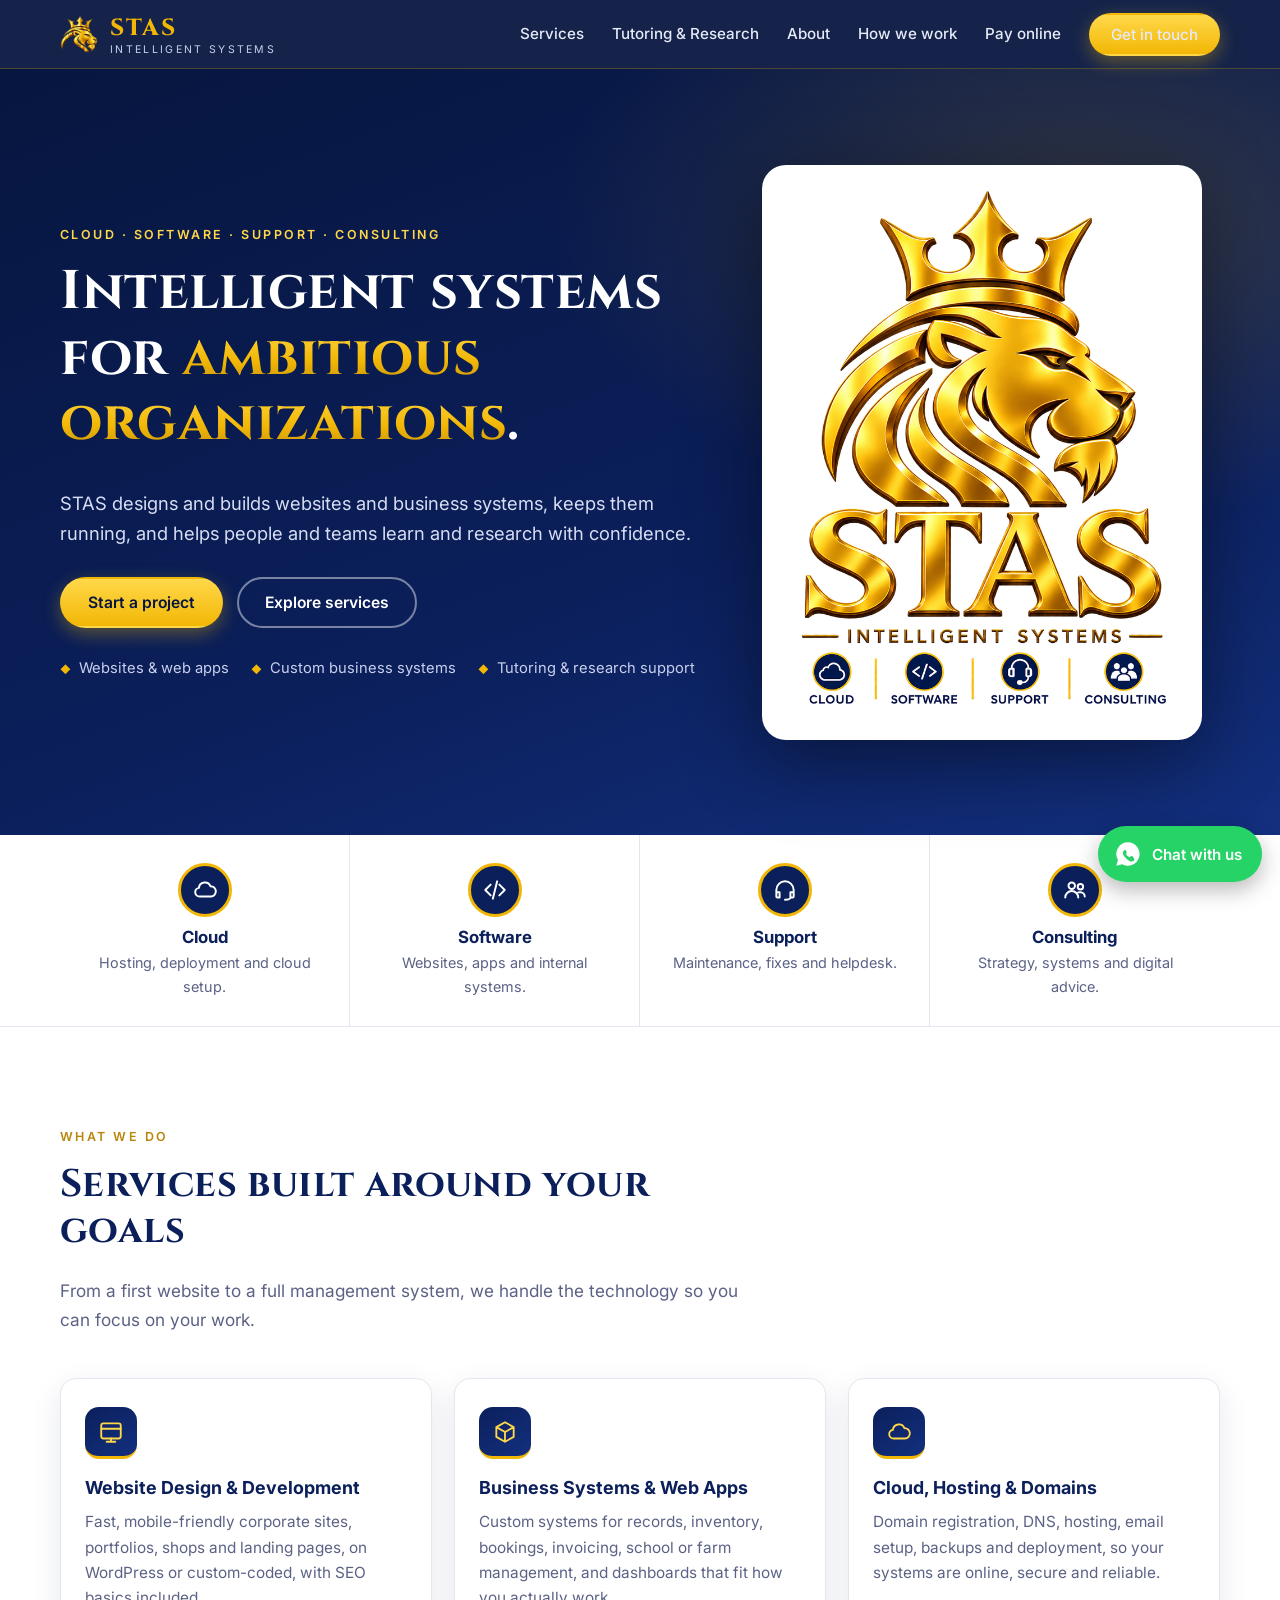
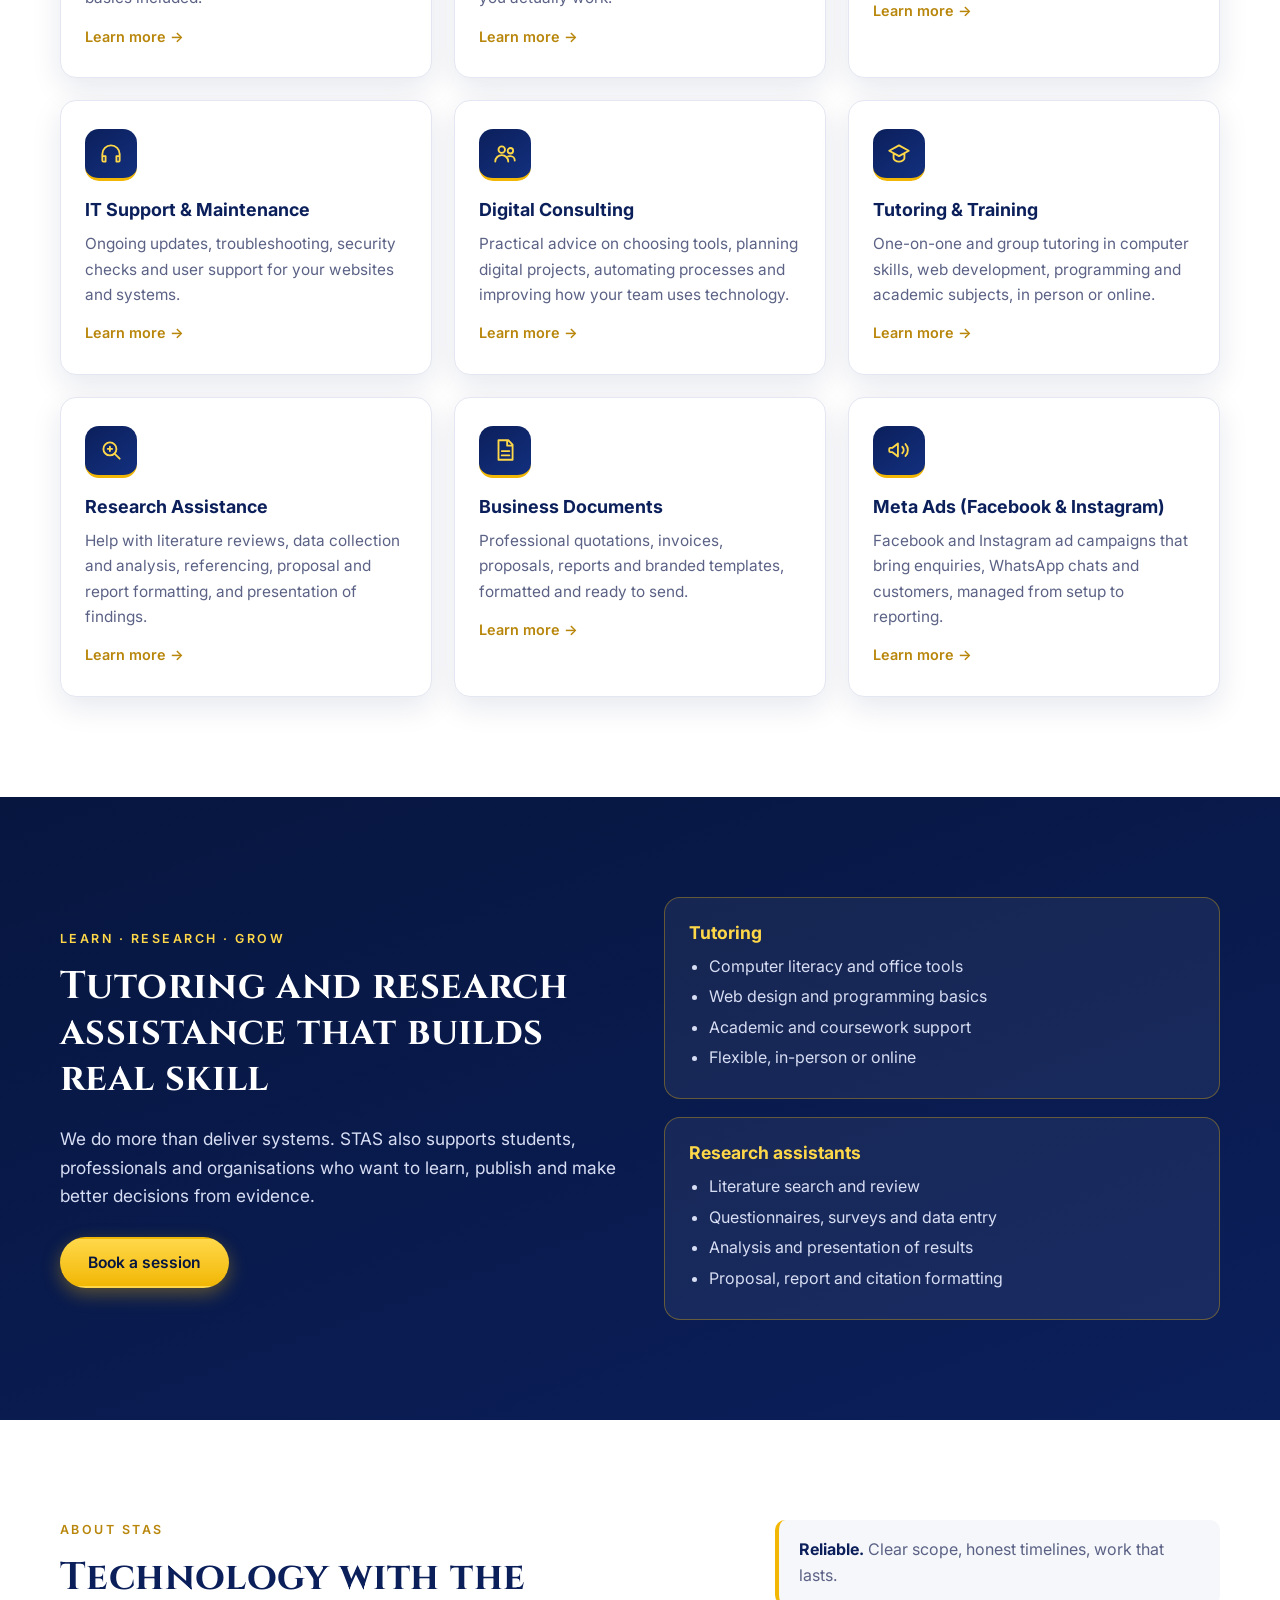
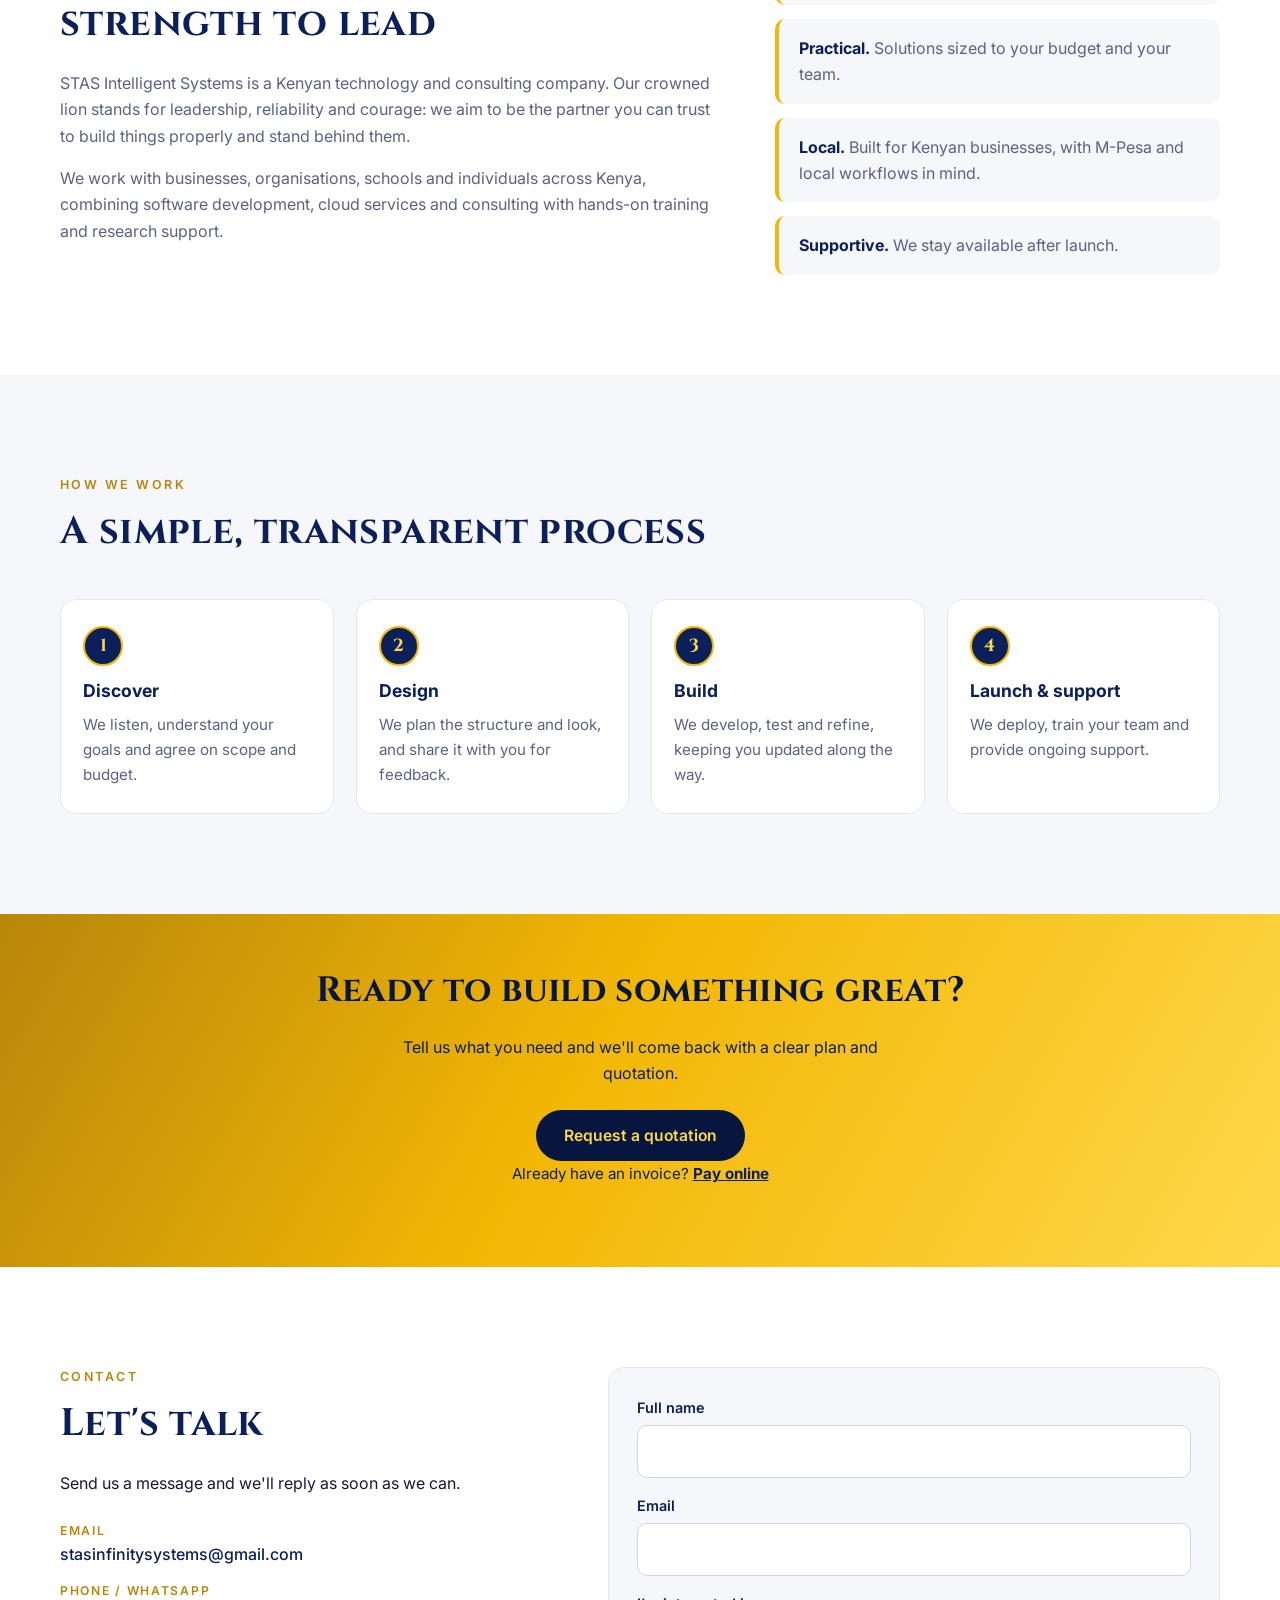
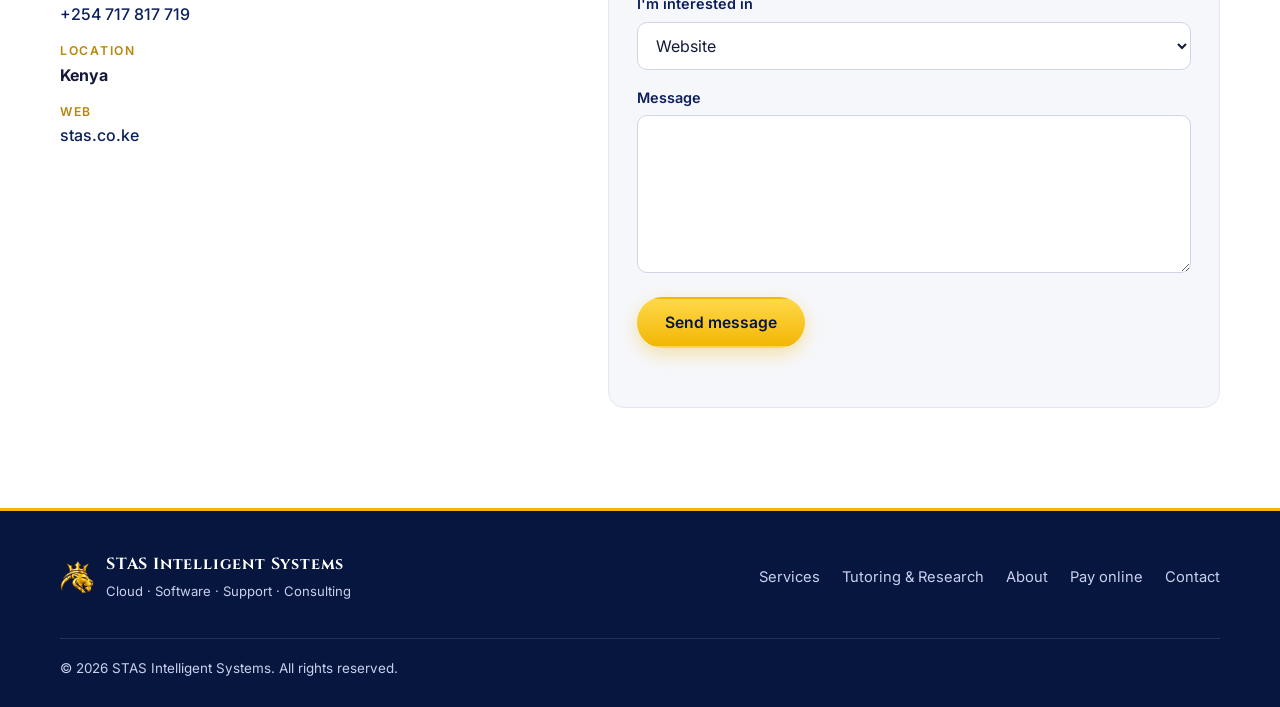
==== commit 649c5912: "Update index.html" ====
--- a/index.html
+++ b/index.html
@@ -68,7 +68,7 @@
       <div class="wrap hero-grid">
         <div class="hero-copy">
           <p class="eyebrow">Cloud &middot; Software &middot; Support &middot; Consulting</p>
-          <h1>Intelligent systems for <span class="gold-text">ambitious organisations</span>.</h1>
+          <h1>Intelligent systems for <span class="gold-text">ambitious organizations</span>.</h1>
           <p class="lead">
             STAS designs and builds websites and business systems, keeps them running,
             and helps people and teams learn and research with confidence.
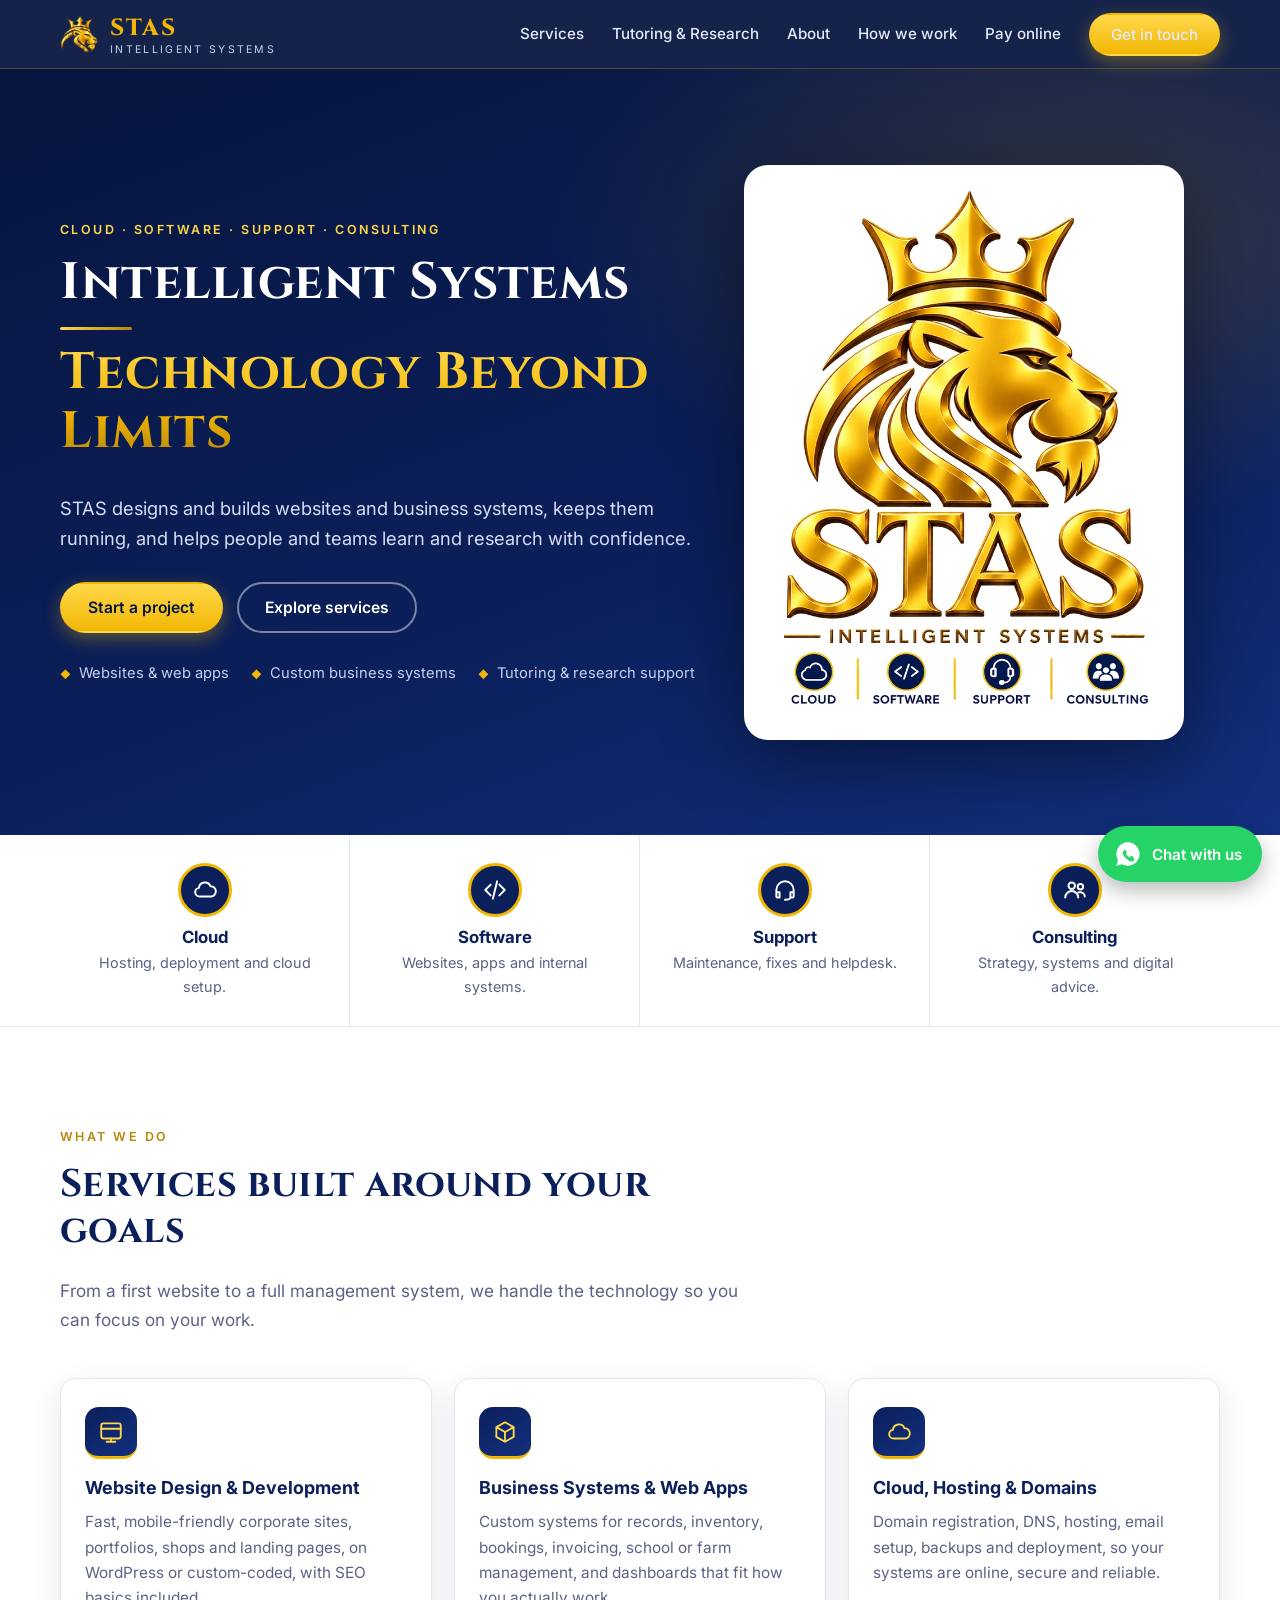
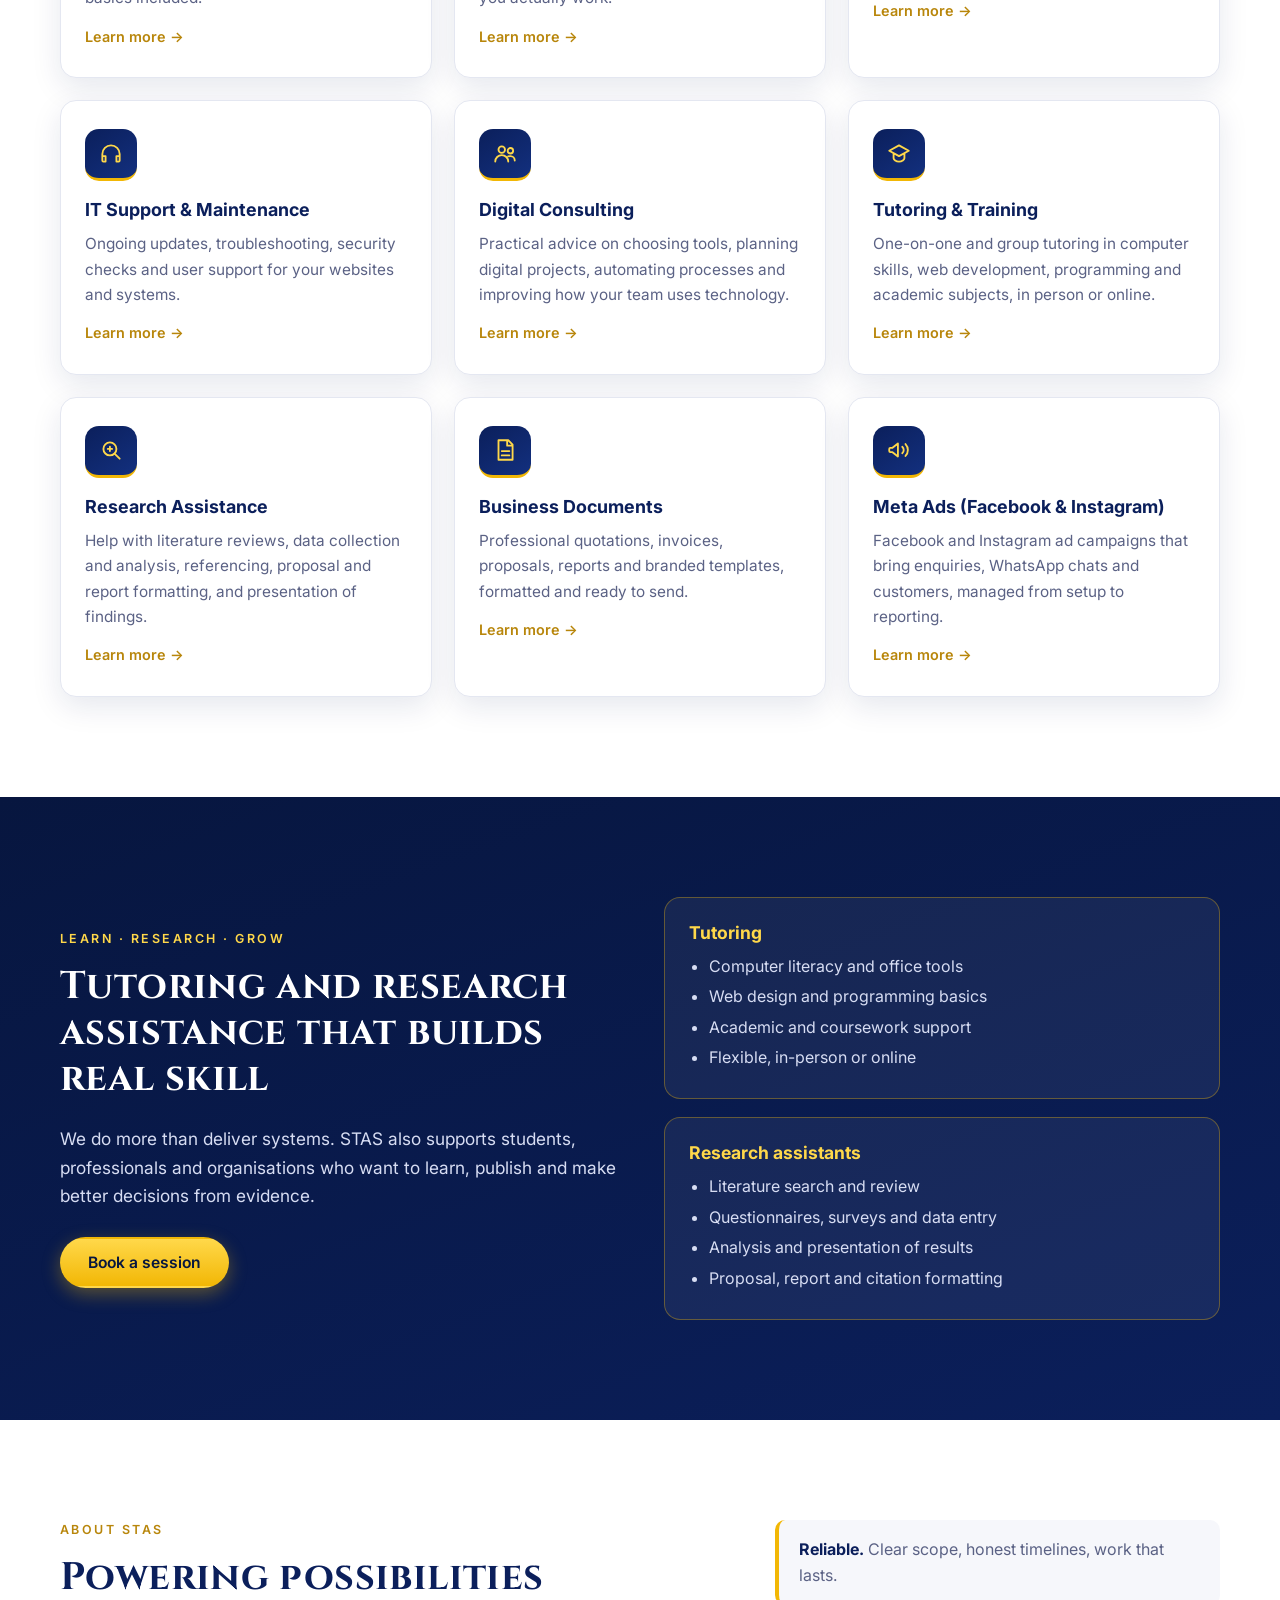
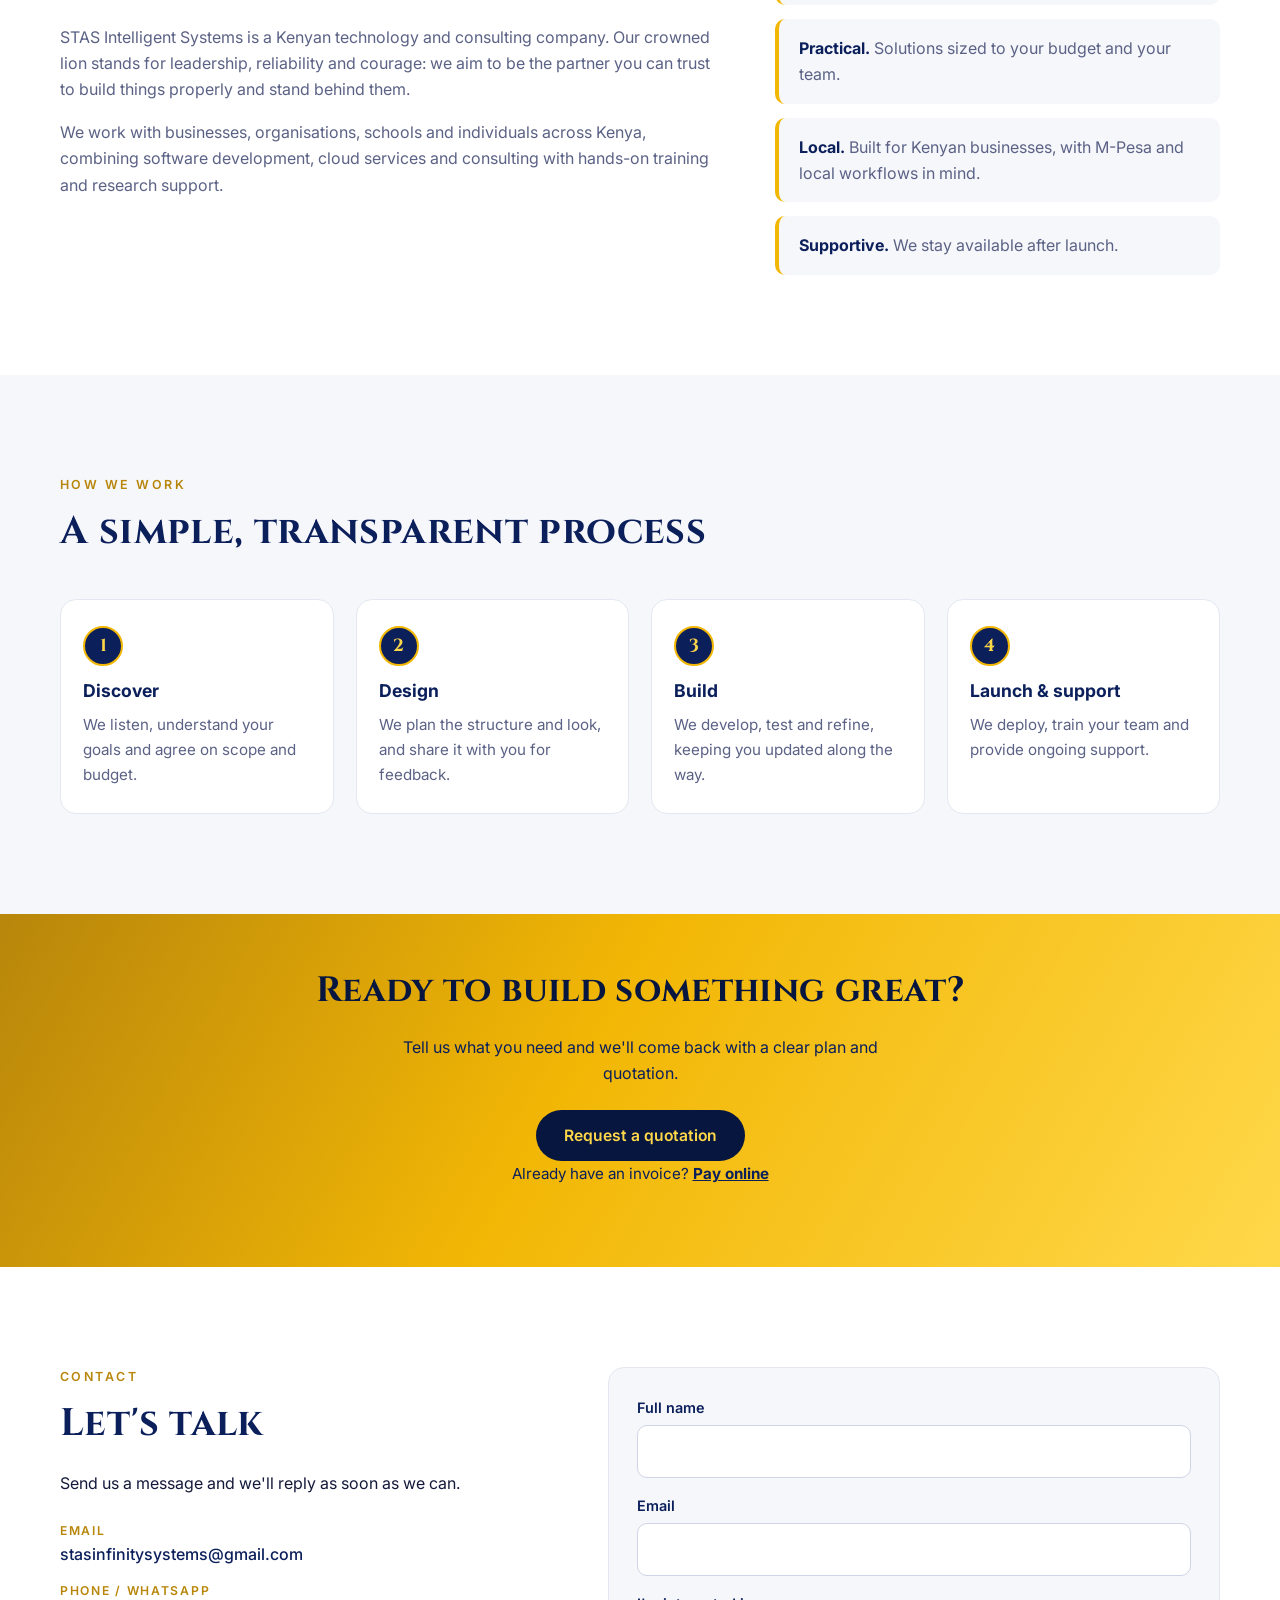
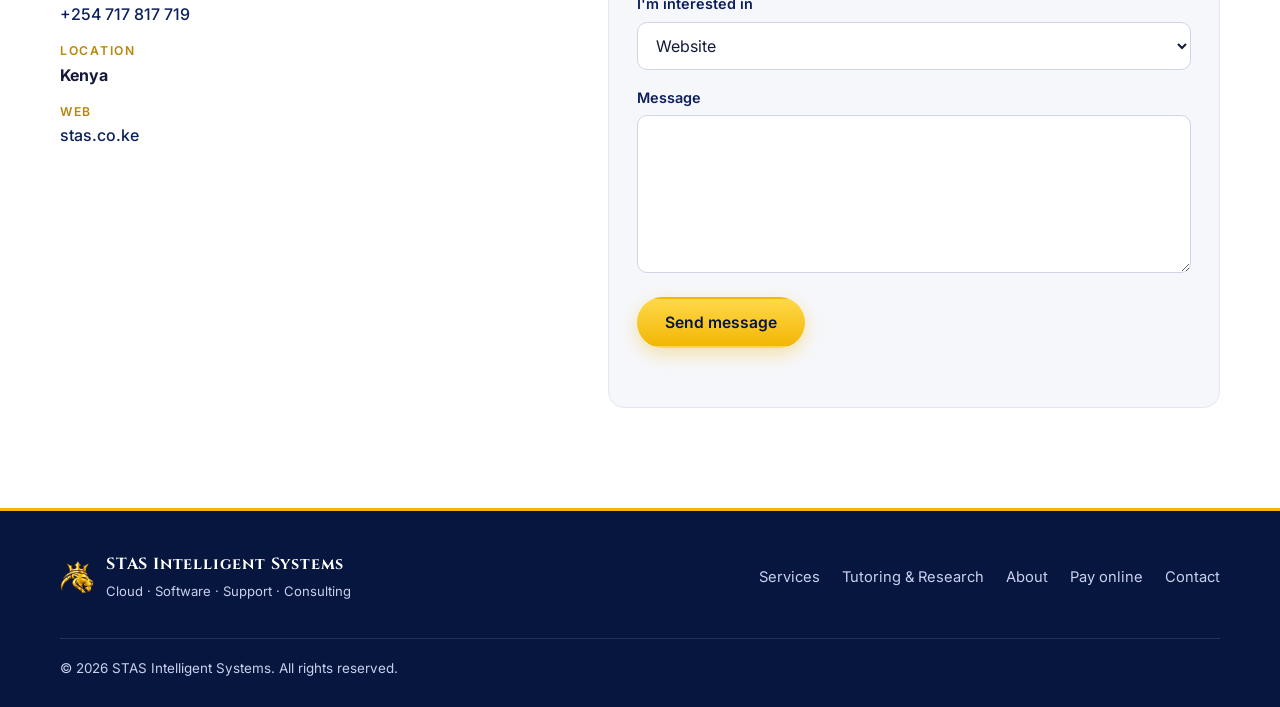
==== commit 993f4e15: "updates" ====
--- a/index.html
+++ b/index.html
@@ -1,37 +1,163 @@
 <!doctype html>
-<html lang="en">
+<html lang="en-KE">
 <head>
   <meta charset="utf-8">
   <meta name="viewport" content="width=device-width, initial-scale=1">
-  <title>STAS Intelligent Systems | Websites, Software, Cloud, Support &amp; Consulting in Kenya</title>
-  <meta name="description" content="STAS Intelligent Systems builds websites and business systems, provides cloud, IT support and consulting, Meta (Facebook and Instagram) advertising, tutoring and research assistance. Based in Kenya.">
+  <title>STAS Intelligent Systems | Web Design &amp; IT in Kenya</title>
+  <meta name="description" content="STAS Intelligent Systems: technology beyond limits. Website design, business systems, cloud hosting, IT support, Meta ads, tutoring and research help in Kenya.">
   <meta name="theme-color" content="#0b1f5b">
   <link rel="canonical" href="https://stas.co.ke/">
   <link rel="icon" type="image/png" sizes="64x64" href="assets/favicon-64.png">
   <link rel="apple-touch-icon" href="assets/apple-touch-icon.png">
 
-  <meta property="og:type" content="website">
-  <meta property="og:title" content="STAS Intelligent Systems">
-  <meta property="og:description" content="Websites, software systems, cloud, IT support, consulting, tutoring and research assistance.">
-  <meta property="og:url" content="https://stas.co.ke/">
-  <meta property="og:image" content="https://stas.co.ke/assets/logo.png">
-
   <link rel="preconnect" href="https://fonts.googleapis.com">
   <link rel="preconnect" href="https://fonts.gstatic.com" crossorigin>
   <link href="https://fonts.googleapis.com/css2?family=Cinzel:wght@600;700;800&family=Inter:wght@400;500;600;700&display=swap" rel="stylesheet">
   <link rel="stylesheet" href="css/style.css">
-
+  <link rel="preload" as="image" href="assets/logo.webp" type="image/webp" fetchpriority="high">
+  <!-- seo:start -->
+  <meta name="robots" content="index, follow, max-image-preview:large">
+  <link rel="manifest" href="/site.webmanifest">
+  <meta property="og:type" content="website">
+  <meta property="og:site_name" content="STAS Intelligent Systems">
+  <meta property="og:locale" content="en_KE">
+  <meta property="og:title" content="STAS Intelligent Systems | Web Design &amp; IT in Kenya">
+  <meta property="og:description" content="STAS Intelligent Systems: technology beyond limits. Website design, business systems, cloud hosting, IT support, Meta ads, tutoring and research help in Kenya.">
+  <meta property="og:url" content="https://stas.co.ke/">
+  <meta property="og:image" content="https://stas.co.ke/assets/og-image.jpg">
+  <meta property="og:image:width" content="1200">
+  <meta property="og:image:height" content="630">
+  <meta property="og:image:alt" content="STAS Intelligent Systems: technology beyond limits">
+  <meta name="twitter:card" content="summary_large_image">
+  <meta name="twitter:title" content="STAS Intelligent Systems | Web Design &amp; IT in Kenya">
+  <meta name="twitter:description" content="STAS Intelligent Systems: technology beyond limits. Website design, business systems, cloud hosting, IT support, Meta ads, tutoring and research help in Kenya.">
+  <meta name="twitter:image" content="https://stas.co.ke/assets/og-image.jpg">
   <script type="application/ld+json">
-  {
-    "@context": "https://schema.org",
-    "@type": "Organization",
-    "name": "STAS Intelligent Systems",
-    "url": "https://stas.co.ke",
-    "logo": "https://stas.co.ke/assets/logo.png",
-    "areaServed": "KE",
-    "description": "Websites, software systems, cloud, IT support, consulting, tutoring and research assistance."
-  }
-  </script>
+{
+  "@context": "https://schema.org",
+  "@graph": [
+    {
+      "@type": [
+        "Organization",
+        "ProfessionalService"
+      ],
+      "@id": "https://stas.co.ke/#organization",
+      "name": "STAS Intelligent Systems",
+      "alternateName": "STAS",
+      "url": "https://stas.co.ke/",
+      "slogan": "Technology Beyond Limits",
+      "description": "STAS Intelligent Systems builds websites and business systems, provides cloud hosting, IT support, consulting and Meta advertising, and offers tutoring and research assistance in Kenya.",
+      "logo": {
+        "@type": "ImageObject",
+        "url": "https://stas.co.ke/assets/icon-512.png",
+        "width": 512,
+        "height": 512
+      },
+      "image": "https://stas.co.ke/assets/og-image.jpg",
+      "email": "stasinfinitysystems@gmail.com",
+      "telephone": "+254717817719",
+      "areaServed": {
+        "@type": "Country",
+        "name": "Kenya"
+      },
+      "address": {
+        "@type": "PostalAddress",
+        "addressCountry": "KE"
+      },
+      "paymentAccepted": "M-Pesa, PayPal",
+      "hasOfferCatalog": {
+        "@type": "OfferCatalog",
+        "name": "STAS services",
+        "itemListElement": [
+          {
+            "@type": "Offer",
+            "itemOffered": {
+              "@type": "Service",
+              "name": "Website Design & Development",
+              "url": "https://stas.co.ke/services/website-design.html"
+            }
+          },
+          {
+            "@type": "Offer",
+            "itemOffered": {
+              "@type": "Service",
+              "name": "Business Systems & Web Apps",
+              "url": "https://stas.co.ke/services/business-systems.html"
+            }
+          },
+          {
+            "@type": "Offer",
+            "itemOffered": {
+              "@type": "Service",
+              "name": "Cloud, Hosting & Domains",
+              "url": "https://stas.co.ke/services/cloud-hosting.html"
+            }
+          },
+          {
+            "@type": "Offer",
+            "itemOffered": {
+              "@type": "Service",
+              "name": "IT Support & Maintenance",
+              "url": "https://stas.co.ke/services/it-support.html"
+            }
+          },
+          {
+            "@type": "Offer",
+            "itemOffered": {
+              "@type": "Service",
+              "name": "Digital Consulting",
+              "url": "https://stas.co.ke/services/digital-consulting.html"
+            }
+          },
+          {
+            "@type": "Offer",
+            "itemOffered": {
+              "@type": "Service",
+              "name": "Tutoring & Training",
+              "url": "https://stas.co.ke/services/tutoring.html"
+            }
+          },
+          {
+            "@type": "Offer",
+            "itemOffered": {
+              "@type": "Service",
+              "name": "Research Assistance",
+              "url": "https://stas.co.ke/services/research-assistance.html"
+            }
+          },
+          {
+            "@type": "Offer",
+            "itemOffered": {
+              "@type": "Service",
+              "name": "Business Documents",
+              "url": "https://stas.co.ke/services/business-documents.html"
+            }
+          },
+          {
+            "@type": "Offer",
+            "itemOffered": {
+              "@type": "Service",
+              "name": "Meta Ads (Facebook & Instagram)",
+              "url": "https://stas.co.ke/services/meta-ads.html"
+            }
+          }
+        ]
+      }
+    },
+    {
+      "@type": "WebSite",
+      "@id": "https://stas.co.ke/#website",
+      "url": "https://stas.co.ke/",
+      "name": "STAS Intelligent Systems",
+      "publisher": {
+        "@id": "https://stas.co.ke/#organization"
+      },
+      "inLanguage": "en-KE"
+    }
+  ]
+}
+</script>
+  <!-- seo:end -->
 </head>
 <body>
   <a class="skip" href="#main">Skip to content</a>
@@ -68,7 +194,11 @@
       <div class="wrap hero-grid">
         <div class="hero-copy">
           <p class="eyebrow">Cloud &middot; Software &middot; Support &middot; Consulting</p>
-          <h1>Intelligent systems for <span class="gold-text">ambitious organizations</span>.</h1>
+          <h1>
+            <span class="h1-top">Intelligent Systems</span>
+            <span class="h1-bar" aria-hidden="true"></span>
+            <span class="h1-sub gold-text">Technology Beyond Limits</span>
+          </h1>
           <p class="lead">
             STAS designs and builds websites and business systems, keeps them running,
             and helps people and teams learn and research with confidence.
@@ -84,9 +214,11 @@
           </ul>
         </div>
         <div class="hero-logo">
-          <img src="assets/logo.png" alt="STAS Intelligent Systems logo: a gold crowned lion"
-               width="540" height="720"
-               onerror="this.onerror=null;this.src='assets/logo-fallback.svg';">
+          <picture>
+            <source srcset="assets/logo.webp" type="image/webp">
+            <img src="assets/logo.png" alt="STAS Intelligent Systems logo: a gold crowned lion" width="720" height="960" fetchpriority="high" decoding="async"
+                 onerror="this.onerror=null;this.src='assets/logo-fallback.svg';">
+          </picture>
         </div>
       </div>
     </section>
@@ -238,7 +370,7 @@
       <div class="wrap about-grid">
         <div>
           <p class="eyebrow dark">About STAS</p>
-          <h2>Technology with the strength to lead</h2>
+          <h2>Powering possibilities</h2>
           <p>STAS Intelligent Systems is a Kenyan technology and consulting company. Our crowned lion stands for leadership, reliability and courage: we aim to be the partner you can trust to build things properly and stand behind them.</p>
           <p>We work with businesses, organisations, schools and individuals across Kenya, combining software development, cloud services and consulting with hands-on training and research support.</p>
         </div>
--- a/css/style.css
+++ b/css/style.css
@@ -329,3 +329,12 @@
 .form button:disabled { opacity: .6; cursor: wait; }
 
 @media (max-width: 960px) { .svc-grid { grid-template-columns: 1fr; } }
+
+/* ---------- Hero heading (tagline) ---------- */
+.hero h1 { font-size: clamp(2rem, 4.2vw, 3.2rem); line-height: 1.15; }
+.h1-top, .h1-sub { display: block; }
+.h1-bar { display: block; width: 72px; height: 3px; border-radius: 2px; margin: 14px 0; background: linear-gradient(90deg, var(--gold-light), var(--gold-dark)); }
+.hint { display: block; margin-top: 6px; font-size: .82rem; color: var(--muted); }
+.form-note a { color: inherit; text-decoration: underline; }
+.svc-kenya { margin-top: 20px; color: var(--muted); }
+.svc-kenya a { color: var(--navy); font-weight: 600; }
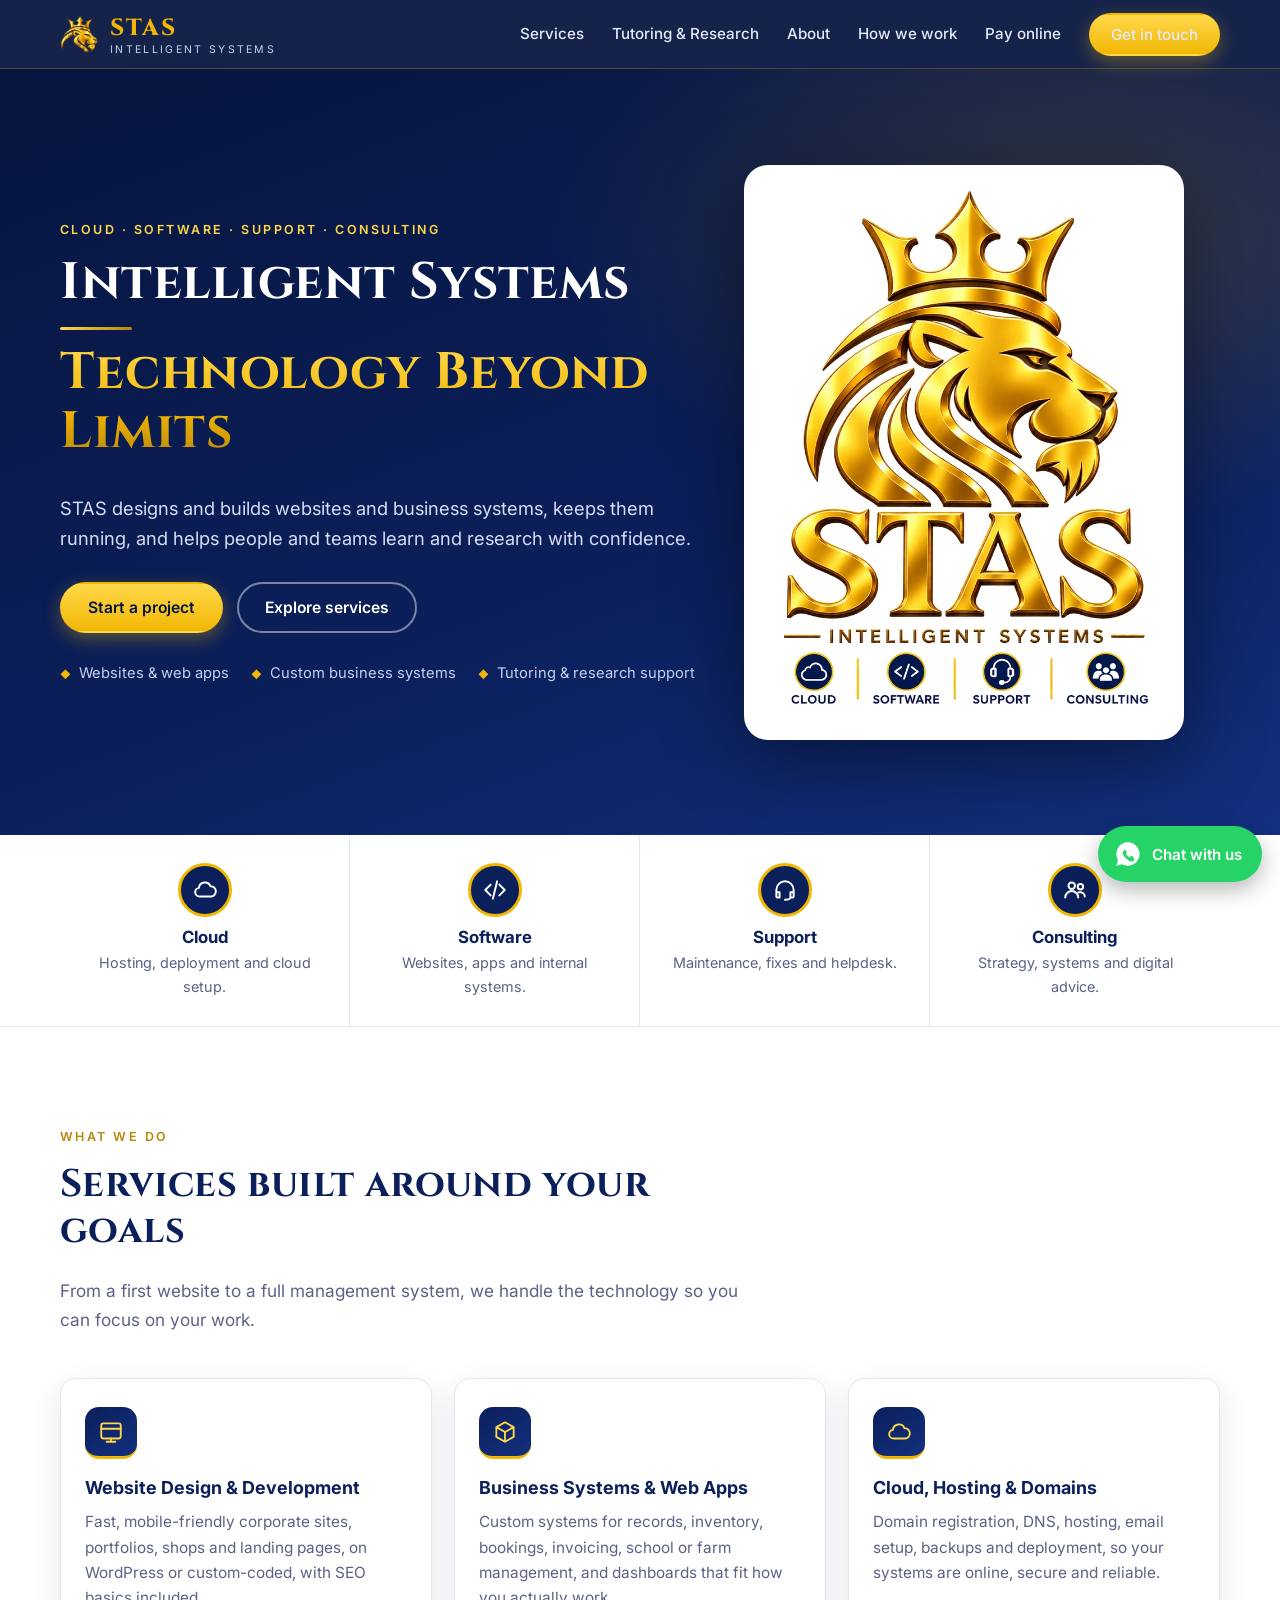
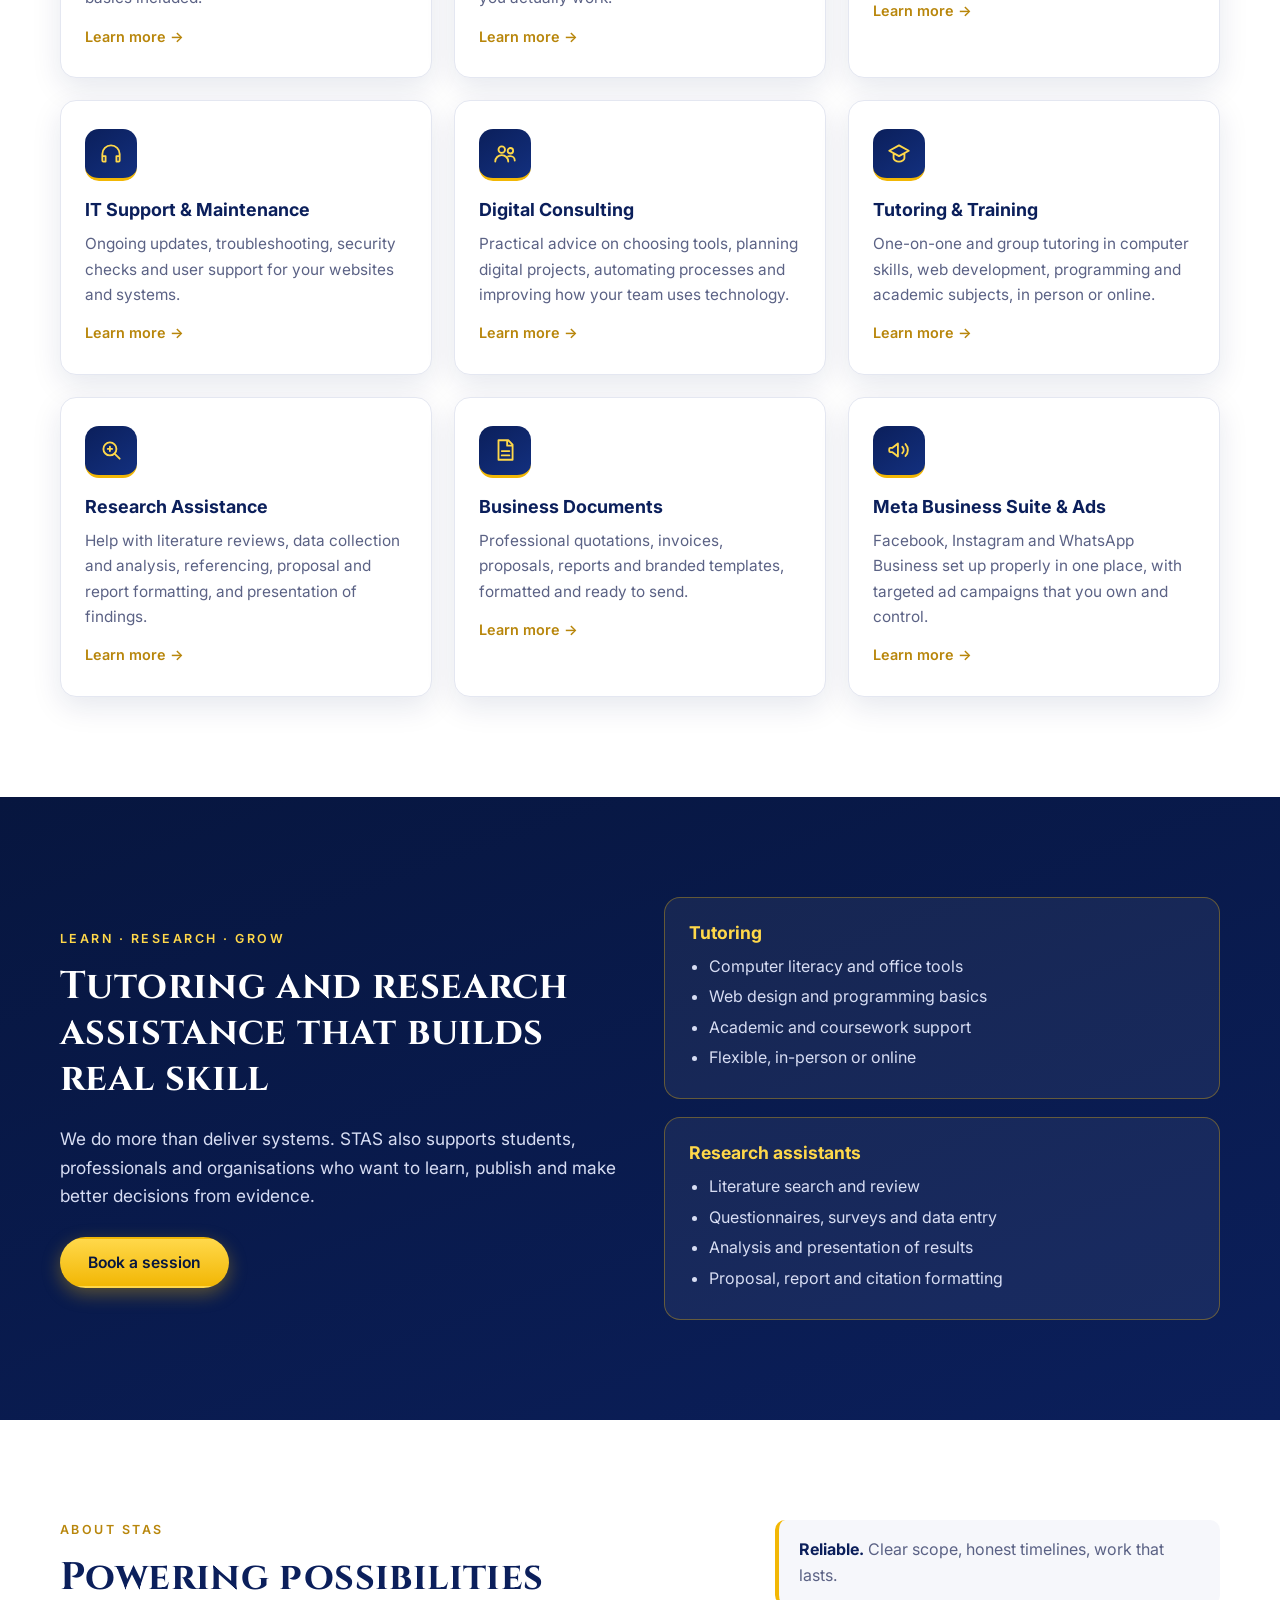
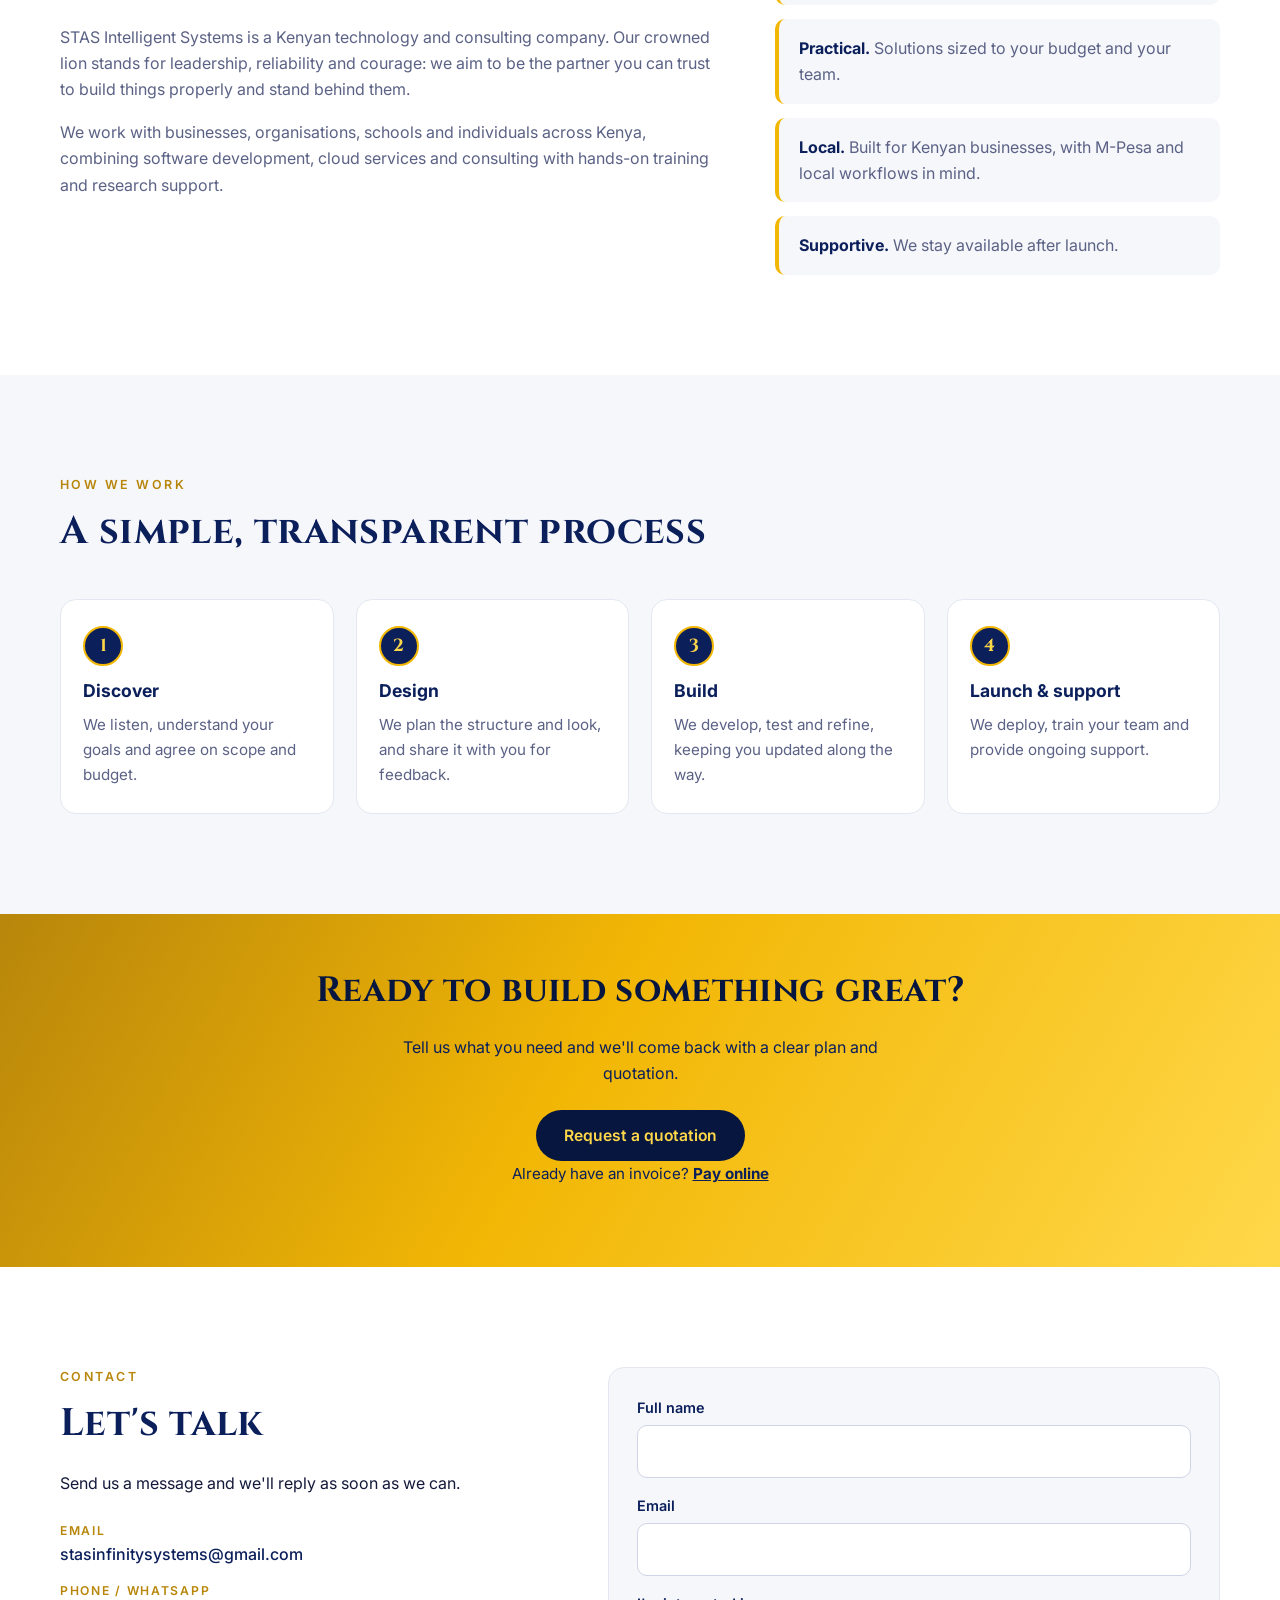
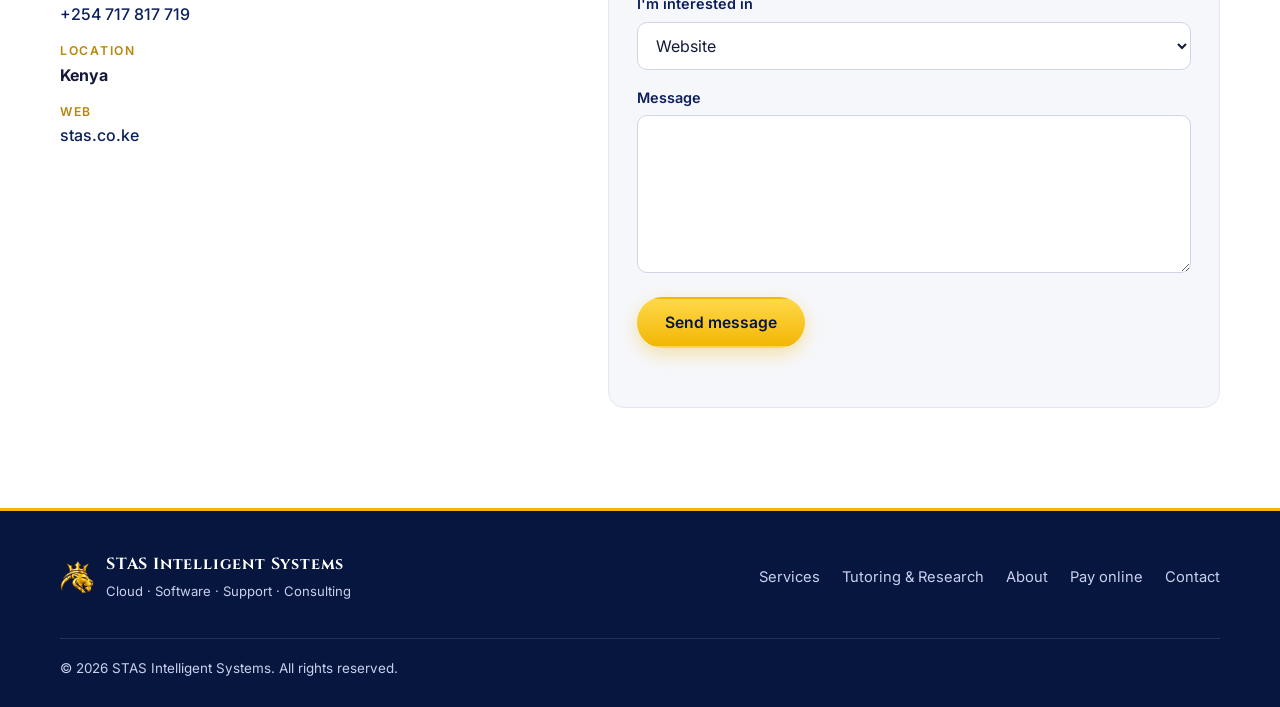
==== commit 775acaa5: "updates" ====
--- a/index.html
+++ b/index.html
@@ -4,7 +4,7 @@
   <meta charset="utf-8">
   <meta name="viewport" content="width=device-width, initial-scale=1">
   <title>STAS Intelligent Systems | Web Design &amp; IT in Kenya</title>
-  <meta name="description" content="STAS Intelligent Systems: technology beyond limits. Website design, business systems, cloud hosting, IT support, Meta ads, tutoring and research help in Kenya.">
+  <meta name="description" content="STAS Intelligent Systems: technology beyond limits. Websites, business systems, cloud hosting, IT support, Meta Business Suite, tutoring and research in Kenya.">
   <meta name="theme-color" content="#0b1f5b">
   <link rel="canonical" href="https://stas.co.ke/">
   <link rel="icon" type="image/png" sizes="64x64" href="assets/favicon-64.png">
@@ -22,7 +22,7 @@
   <meta property="og:site_name" content="STAS Intelligent Systems">
   <meta property="og:locale" content="en_KE">
   <meta property="og:title" content="STAS Intelligent Systems | Web Design &amp; IT in Kenya">
-  <meta property="og:description" content="STAS Intelligent Systems: technology beyond limits. Website design, business systems, cloud hosting, IT support, Meta ads, tutoring and research help in Kenya.">
+  <meta property="og:description" content="STAS Intelligent Systems: technology beyond limits. Websites, business systems, cloud hosting, IT support, Meta Business Suite, tutoring and research in Kenya.">
   <meta property="og:url" content="https://stas.co.ke/">
   <meta property="og:image" content="https://stas.co.ke/assets/og-image.jpg">
   <meta property="og:image:width" content="1200">
@@ -30,7 +30,7 @@
   <meta property="og:image:alt" content="STAS Intelligent Systems: technology beyond limits">
   <meta name="twitter:card" content="summary_large_image">
   <meta name="twitter:title" content="STAS Intelligent Systems | Web Design &amp; IT in Kenya">
-  <meta name="twitter:description" content="STAS Intelligent Systems: technology beyond limits. Website design, business systems, cloud hosting, IT support, Meta ads, tutoring and research help in Kenya.">
+  <meta name="twitter:description" content="STAS Intelligent Systems: technology beyond limits. Websites, business systems, cloud hosting, IT support, Meta Business Suite, tutoring and research in Kenya.">
   <meta name="twitter:image" content="https://stas.co.ke/assets/og-image.jpg">
   <script type="application/ld+json">
 {
@@ -46,7 +46,7 @@
       "alternateName": "STAS",
       "url": "https://stas.co.ke/",
       "slogan": "Technology Beyond Limits",
-      "description": "STAS Intelligent Systems builds websites and business systems, provides cloud hosting, IT support, consulting and Meta advertising, and offers tutoring and research assistance in Kenya.",
+      "description": "STAS Intelligent Systems builds websites and business systems, provides cloud hosting, IT support, consulting and Meta Business Suite setup and advertising, and offers tutoring and research assistance in Kenya.",
       "logo": {
         "@type": "ImageObject",
         "url": "https://stas.co.ke/assets/icon-512.png",
@@ -137,8 +137,8 @@
             "@type": "Offer",
             "itemOffered": {
               "@type": "Service",
-              "name": "Meta Ads (Facebook & Instagram)",
-              "url": "https://stas.co.ke/services/meta-ads.html"
+              "name": "Meta Business Suite & Ads",
+              "url": "https://stas.co.ke/services/meta-business-suite.html"
             }
           }
         ]
@@ -323,10 +323,10 @@
             <span class="more">Learn more &rarr;</span>
           </a>
 
-          <a class="card card-link" href="services/meta-ads.html">
+          <a class="card card-link" href="services/meta-business-suite.html">
             <div class="card-icon" aria-hidden="true"><svg viewBox="0 0 24 24"><path d="M3 11v2a1 1 0 0 0 1 1h2l5 4V6L6 10H4a1 1 0 0 0-1 1zM15 9a4 4 0 0 1 0 6M18 6.5a8 8 0 0 1 0 11"/></svg></div>
-            <h3>Meta Ads (Facebook &amp; Instagram)</h3>
-            <p>Facebook and Instagram ad campaigns that bring enquiries, WhatsApp chats and customers, managed from setup to reporting.</p>
+            <h3>Meta Business Suite &amp; Ads</h3>
+            <p>Facebook, Instagram and WhatsApp Business set up properly in one place, with targeted ad campaigns that you own and control.</p>
             <span class="more">Learn more &rarr;</span>
           </a>
         </div>
@@ -443,7 +443,7 @@
               <option>Consulting</option>
               <option>Tutoring</option>
               <option>Research assistance</option>
-              <option>Meta (Facebook &amp; Instagram) ads</option>
+              <option>Meta Business Suite &amp; Ads</option>
               <option>Something else</option>
             </select>
           </div>
--- a/css/style.css
+++ b/css/style.css
@@ -338,3 +338,7 @@
 .form-note a { color: inherit; text-decoration: underline; }
 .svc-kenya { margin-top: 20px; color: var(--muted); }
 .svc-kenya a { color: var(--navy); font-weight: 600; }
+
+.steps-6 { grid-template-columns: repeat(3, 1fr); }
+@media (max-width: 960px) { .steps-6 { grid-template-columns: repeat(2, 1fr); } }
+@media (max-width: 560px) { .steps-6 { grid-template-columns: 1fr; } }
